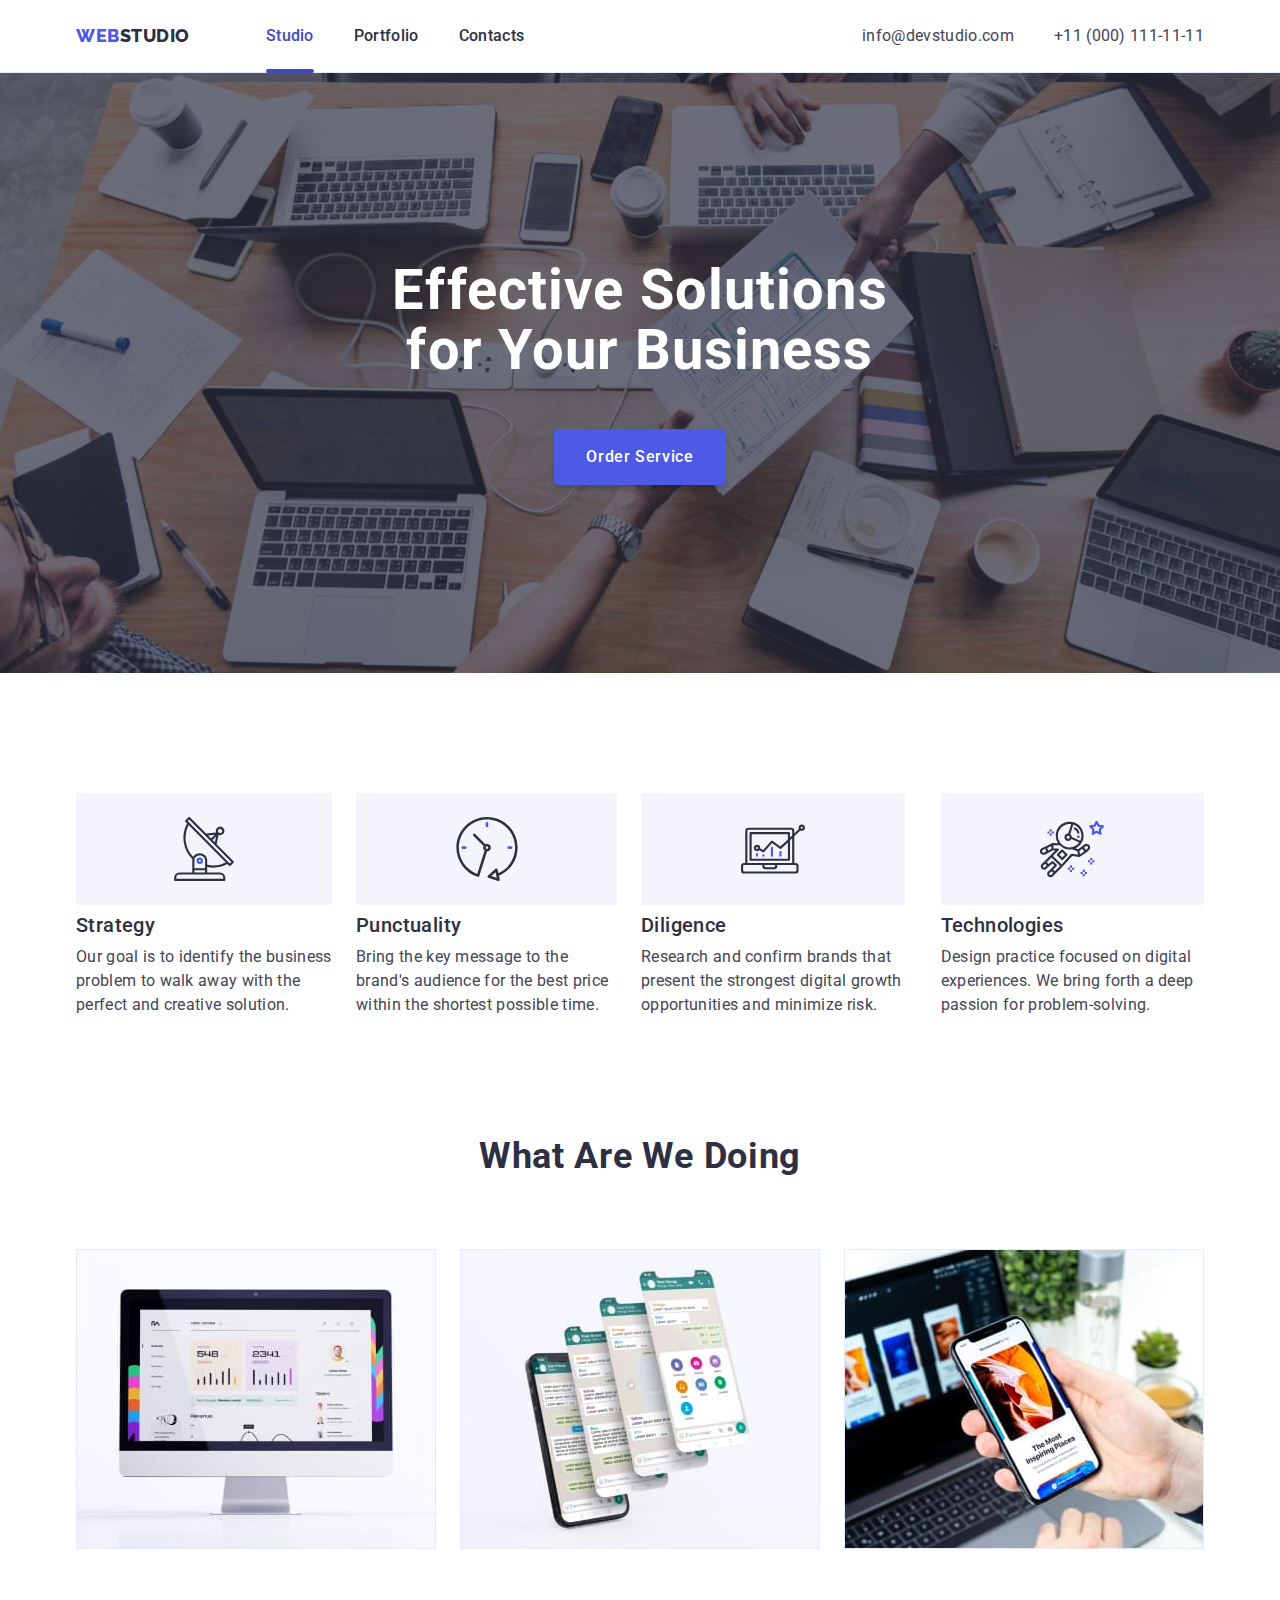
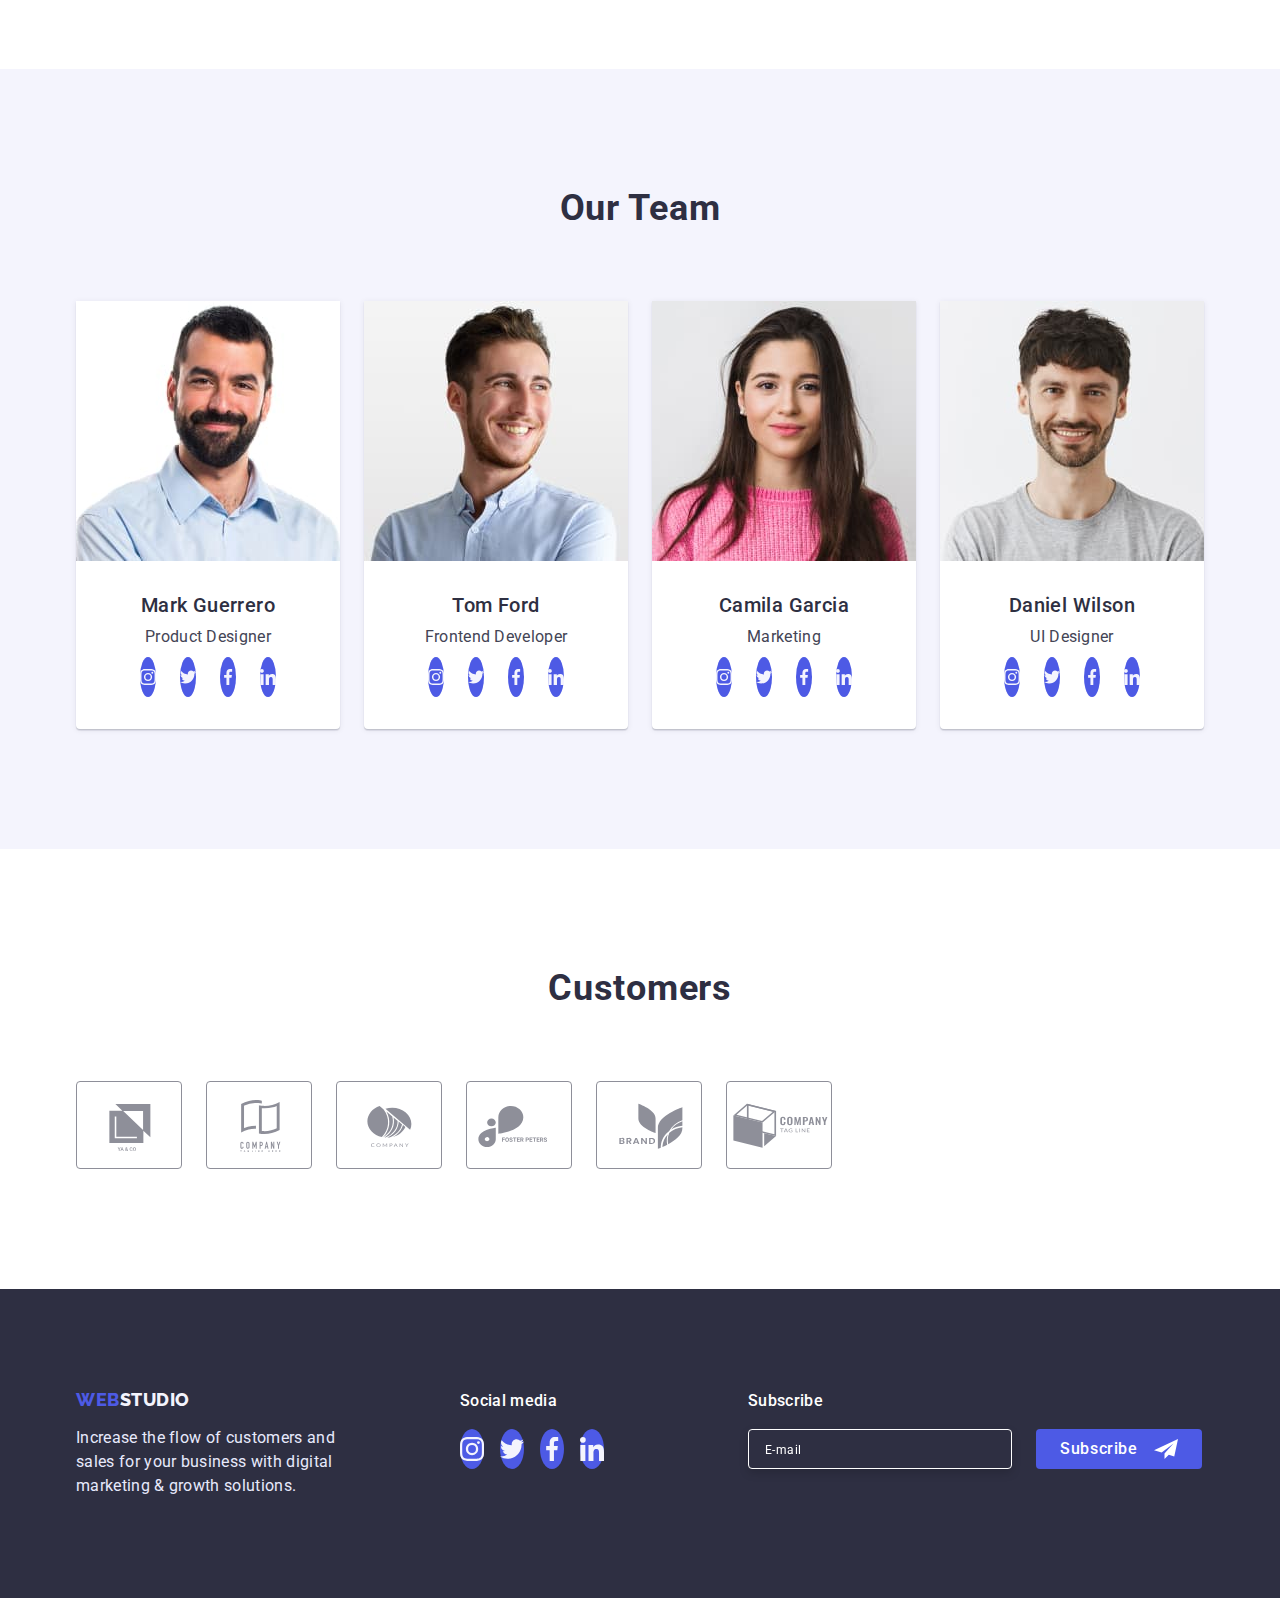
==== index.html @ 1fcd52b8 "Initial commit" ====
<!DOCTYPE html>
<html lang="en">

<head>
    <meta charset="UTF-8">
    <meta http-equiv="X-UA-Compatible" content="IE=edge">
    <meta name="viewport" content="width=device-width, initial-scale=1.0">
    <title>WebStudio</title>
    <link rel="preconnect" href="https://fonts.googleapis.com">
    <link rel="preconnect" href="https://fonts.gstatic.com" crossorigin>
    <link
        href="https://fonts.googleapis.com/css2?family=Raleway:wght@800&family=Roboto:wght@400;500;700;900&display=swap"
        rel="stylesheet">
    <link rel="stylesheet"
        href="https://cdnjs.cloudflare.com/ajax/libs/modern-normalize/1.1.0/modern-normalize.min.css">
    <link rel="stylesheet" href="./css/styles.css">
</head>

<body>
    <!--Шапка сайту-->
    <header class="header">
        <div class="container nav-container">
            <nav class="header-nav">
                <a href="./index.html" class="link logo logo-link">Web<span class="logo-web">Studio</span>
                </a>
                <ul class="site-nav list">
                    <li class="item"><a href="./index.html" class="current nav-link link header-link">Studio</a></li>
                    <li class="item"><a href="./portfolio.html" class="nav-link link header-link">Portfolio</a></li>
                    <li class="item"><a href="" class="nav-link link header-link">Contacts</a></li>
                </ul>
            </nav>
            <address class="address">
                <ul class="header-adress list">
                    <li class="address-item"><a href="mailto:info@devstudio.com"
                            class="address-link link header-link">info@devstudio.com</a></li>
                    <li class="address-item"><a href="tel:+110001111111" class="address-link link header-link">+11 (000)
                            111-11-11</a></li>
                </ul>
            </address>
        </div>
    </header>
    <!--Секція 1-герой-->
    <main>
        <section class="hero">
            <div class="container">
                <h1 class="title-hero">Effective Solutions for Your Business</h1>
                <button type="button" class="button btn" data-modal-open>Order Service</button>
            </div>
        </section>
        <!--Секція 2-->
        <section class="section features-section">
            <div class="container">
                <h2 class="visually-hidden">Our features</h2>
                <ul class="main-list list">
                    <li class="features-item">
                        <div class="features-icon">
                            <svg width="64" height="64">
                                <use href="./images/symboldefs.svg#icon-antenna"></use>
                            </svg>
                        </div>
                        <h3 class="section-title">Strategy</h3>
                        <p class="section-text">
                            Our goal is to identify the business problem to walk away with the
                            perfect and creative solution.
                        </p>
                    </li>
                    <li class="features-item">
                        <div class="features-icon"><svg width="64" height="64">
                                <use href="./images/symboldefs.svg#icon-clock"></use>
                            </svg></div>
                        <h3 class="section-title">Punctuality</h3>
                        <p class="section-text">
                            Bring the key message to the brand's audience for the best price
                            within the shortest possible time.
                        </p>
                    </li>
                    <li class="features-item">
                        <div class="features-icon"><svg width="64" height="64">
                                <use href="./images/symboldefs.svg#icon-diagram"></use>
                            </svg></div>
                        <h3 class="section-title">Diligence</h3>
                        <p class="section-text">
                            Research and confirm brands that present the strongest digital
                            growth opportunities and minimize risk.
                        </p>
                    </li>
                    <li class="features-item">
                        <div class="features-icon"><svg width="64" height="64">
                                <use href="./images/symboldefs.svg#icon-astronaut"></use>
                            </svg>

                        </div>
                        <h3 class="section-title">Technologies</h3>
                        <p class="section-text">
                            Design practice focused on digital experiences. We bring forth a
                            deep passion for problem-solving.
                        </p>
                    </li>
                </ul>
            </div>
        </section>
        <!--Секція 3-->
        <section class="section">
            <div class="container">
                <h2 class="title">What are we doing</h2>
                <ul class="main-list list">
                    <li class="main-item">
                        <img src="./images/img1.jpg" alt="Сomputer monitor" width="360">
                    </li>
                    <li class="main-item">
                        <img src="./images/img2.jpg" alt="Mobile app" width="360">
                    </li>
                    <li class="main-item">
                        <img src="./images/img3.jpg" alt="Laptop and phone" width="360">
                    </li>
                </ul>
            </div>
        </section>
        <!--Секція 4-->

        <section class="section section-team">
            <div class="container">
                <h2 class="title">Our Team</h2>

                <ul class="main-list list">
                    <li class="team-item">
                        <img src="./images/img4.jpg" alt="Mark Guerrero photo" width="264" height="260">
                        <div class="team-text">
                            <h3 class="section-title">Mark Guerrero</h3>
                            <p class="section-text">Product Designer</p>
                            <ul class="list team-list">
                                <li class="team-item-icon"><a href="" class="team-link"><svg width="16" height="16">
                                            <use href="./images/symboldefs.svg#icon-instagram"></use>
                                        </svg></a></li>
                                <li class="team-item-icon"><a href="" class="team-link"><svg width="16" height="16">
                                            <use href="./images/symboldefs.svg#icon-twitter"></use>
                                        </svg></a></li>
                                <li class="team-item-icon"><a href="" class="team-link"><svg width="16" height="16">
                                            <use href="./images/symboldefs.svg#icon-facebook"></use>
                                        </svg></a></li>
                                <li class="team-item-icon"><a href="" class="team-link"><svg width="16" height="16">
                                            <use href="./images/symboldefs.svg#icon-linkedin"></use>
                                        </svg></a></li>
                            </ul>
                        </div>
                    </li>
                    <li class="team-item">
                        <img src="./images/img5.jpg" alt="Tom Ford photo" width="264" height="260">
                        <div class="team-text">
                            <h3 class="section-title">Tom Ford</h3>
                            <p class="section-text">Frontend Developer</p>
                            <ul class="list team-list">
                                <li class="team-item-icon"><a href="" class="team-link"><svg width="16" height="16">
                                            <use href="./images/symboldefs.svg#icon-instagram"></use>
                                        </svg></a></li>
                                <li class="team-item-icon"><a href="" class="team-link"><svg width="16" height="16">
                                            <use href="./images/symboldefs.svg#icon-twitter"></use>
                                        </svg></a></li>
                                <li class="team-item-icon"><a href="" class="team-link"><svg width="16" height="16">
                                            <use href="./images/symboldefs.svg#icon-facebook"></use>
                                        </svg></a></li>
                                <li class="team-item-icon"><a href="" class="team-link"><svg width="16" height="16">
                                            <use href="./images/symboldefs.svg#icon-linkedin"></use>
                                        </svg></a></li>
                            </ul>
                        </div>
                    </li>
                    <li class="team-item">
                        <img src="./images/img6.jpg" alt="Camila Garcia photo" width="264" height="260">
                        <div class="team-text">
                            <h3 class="section-title">Camila Garcia</h3>
                            <p class="section-text">Marketing</p>
                            <ul class="list team-list">
                                <li class="team-item-icon"><a href="" class="team-link"><svg width="16" height="16">
                                            <use href="./images/symboldefs.svg#icon-instagram"></use>
                                        </svg></a></li>
                                <li class="team-item-icon"><a href="" class="team-link"><svg width="16" height="16">
                                            <use href="./images/symboldefs.svg#icon-twitter"></use>
                                        </svg></a></li>
                                <li class="team-item-icon"><a href="" class="team-link"><svg width="16" height="16">
                                            <use href="./images/symboldefs.svg#icon-facebook"></use>
                                        </svg></a></li>
                                <li class="team-item-icon"><a href="" class="team-link"><svg width="16" height="16">
                                            <use href="./images/symboldefs.svg#icon-linkedin"></use>
                                        </svg></a></li>
                            </ul>
                        </div>
                    </li>
                    <li class="team-item">
                        <img src="./images/img7.jpg" alt="Daniel Wilson photo" width="264" height="260">
                        <div class="team-text">
                            <h3 class="section-title">Daniel Wilson</h3>
                            <p class="section-text">UI Designer</p>
                            <ul class="list team-list">
                                <li class="team-item-icon"><a href="" class="team-link"><svg width="16" height="16">
                                            <use href="./images/symboldefs.svg#icon-instagram"></use>
                                        </svg></a></li>
                                <li class="team-item-icon"><a href="" class="team-link"><svg width="16" height="16">
                                            <use href="./images/symboldefs.svg#icon-twitter"></use>
                                        </svg></a></li>
                                <li class="team-item-icon"><a href="" class="team-link"><svg width="16" height="16">
                                            <use href="./images/symboldefs.svg#icon-facebook"></use>
                                        </svg></a></li>
                                <li class="team-item-icon"><a href="" class="team-link"><svg width="16" height="16">
                                            <use href="./images/symboldefs.svg#icon-linkedin"></use>
                                        </svg></a></li>
                            </ul>
                        </div>
                    </li>
                </ul>
            </div>
        </section>
        <!-- Секція 5 -->
        <section class="section">
            <div class="container">
                <h2 class="title">Customers</h2>
                <ul class="list customers-list">
                    <li class="customers-item"><a href="" class="customers-link"><svg width="104" height="56"
                                class="customers-icon">
                                <use href="./images/symboldefs.svg#icon-logo"></use>
                            </svg></a></li>
                    <li class="customers-item"><a href="" class="customers-link"><svg width="104" height="56"
                                class="customers-icon">
                                <use href="./images/symboldefs.svg#icon-logo2"></use>
                            </svg></a></li>
                    <li class="customers-item"><a href="" class="customers-link"><svg width="104" height="56"
                                class="customers-icon">
                                <use href="./images/symboldefs.svg#icon-logo3"></use>
                            </svg></a></li>
                    <li class="customers-item"><a href="" class="customers-link"><svg width="104" height="56"
                                class="customers-icon">
                                <use href="./images/symboldefs.svg#icon-logo4"></use>
                            </svg></a></li>
                    <li class="customers-item"><a href="" class="customers-link"><svg width="104" height="56"
                                class="customers-icon">
                                <use href="./images/symboldefs.svg#icon-logo5"></use>
                            </svg></a></li>
                    <li class="customers-item"><a href="" class="customers-link"><svg width="104" height="56"
                                class="customers-icon">
                                <use href="./images/symboldefs.svg#icon-logo6"></use>
                            </svg></a></li>
                </ul>
            </div>
        </section>
    </main>
    <!--Футер-->
    <footer class="footer">
        <div class="container footer-container">
            <div class="web-studio">
                <a href="./index.html" class="footer-link link logo">Web<span class="studio">Studio</span></a>
                <p class="section-text footer-text">
                    Increase the flow of customers and sales for your business with digital
                    marketing & growth solutions.
                </p>

            </div>
            <div class="media">
                <p class="media-text">Social media</p>
                <ul class="list footer-list">
                    <li class="media-item"><a href="" class="media-link"><svg width="24" height="24">
                                <use href="./images/symboldefs.svg#icon-instagram"></use>
                            </svg></a></li>
                    <li class="media-item"><a href="" class="media-link"><svg width="24" height="24">
                                <use href="./images/symboldefs.svg#icon-twitter"></use>
                            </svg></a></li>
                    <li class="media-item"><a href="" class="media-link"><svg width="24" height="24">
                                <use href="./images/symboldefs.svg#icon-facebook"></use>
                            </svg></a></li>
                    <li class="media-item"><a href="" class="media-link"><svg width="24" height="24">
                                <use href="./images/symboldefs.svg#icon-linkedin"></use>
                            </svg></a></li>
                </ul>
            </div>
            <div class="container-subscribe">
                <p class="media-text">Subscribe</p>
                <form class="footer-form">
                    <label><input type="email" name="email" placeholder="E-mail" class="footer-input"></label>
                    <button type="submit" class="btn-submit btn">Subscribe
                        <svg width="24" height="24">
                            <use href="./images/symboldefs.svg#icon-frame"></use>
                        </svg>
                    </button>

                </form>
            </div>
        </div>
    </footer>
    <!--Modal-->
    <div class="is-hidden backdrop" data-modal>
        <div class="modal">

            <button type="button" class="modal-btn" data-modal-close>
                <svg width="8" height="8" class="close-icon">
                    <use href="./images/symboldefs.svg#icon-close"></use>
                </svg></button>
            <p class="form-text">Leave your contacts and we will call you back</p>
            <form class="modal-form">
                <label class="form-field"> <span class="label-modal">Name</span>
                    <span class="modal-icon-container">
                        <input type="text" name="name" class="modal-input">
                        <svg width="18" height="18" class="modal-icon">
                            <use href="./images/symboldefs.svg#icon-person"></use>
                        </svg>
                    </span>
                </label>
                <label class="form-field"><span class="label-modal">Phone</span>
                    <span class="modal-icon-container">
                        <input type="tel" name="tel" class="modal-input">
                        <svg width="18" height="24" class="modal-icon">
                            <use href="./images/symboldefs.svg#icon-phone"></use>
                        </svg>
                    </span>
                </label>
                <label class="form-field"> <span class="label-modal">Email</span>
                    <span class="modal-icon-container">
                        <input type="email" name="email" id="email" class="modal-input">
                        <svg width="18" height="24" class="modal-icon">
                            <use href="./images/symboldefs.svg#icon-email"></use>
                        </svg>
                    </span>
                </label>
                <label class="form-field texarea-field"> <span class="label-modal">Comment</span><textarea
                        name="comment" id="comment" cols="30" rows="10" placeholder="Text input"
                        class="texarea"></textarea> </label>
                <label class="label-modal label">
                    <input type="checkbox" name="user-policy" class="chek-input visually-hidden">
                    <svg width="16" height="16" class="icon-chek">
                        <use href="./images/symboldefs.svg#icon-checkbox" class="icon-chek-use"></use>
                    </svg>
                    I accept the terms and conditions of the&nbsp;<a href="" class="label-link">Privacy
                        Policy</a>
                </label>
                <button type="submit" class="button btn btn-modal">Send</button>
            </form>
        </div>

    </div>
    <script src="./js/modal.js"></script>
</body>

</html>
---- css/styles.css ----
:root {
  --color-iris: #4d5ae5;
  --color-ocean: #404bbf;
  --color-navy-blue: #2e2f42;
  --color-green: #31d0aa;
  --color-slate: #434455;
  --color-light-slate: #8e8f99;
  --color-cornflower: #e7e9fc;
  --color-cloud: #f4f4fd;
  --color-navy-blue-modal: #2e2f42;
  --color-grey: #2e2f42;
  --color-white: #ffffff;
  --main-duration-and-function: 250ms cubic-bezier(0.4, 0, 0.2, 1);
}
body {
  background-color: var(--color-white);
  color: var(--color-slate);
  font-family: 'Roboto', sans-serif;
  letter-spacing: 0.02em;
}
h1,
h2,
h3,
p {
  margin: 0;
}
ul {
  margin: 0;
  padding-left: 0;
}
img {
  display: block;
  max-width: 100%;
  height: auto;
}
address {
  font-style: normal;
}
button {
  cursor: pointer;
}
/*------------ Components----------------*/
.list {
  list-style: none;
}
.section-title {
  font-weight: 500;
  font-size: 20px;
  line-height: 1.2;
  letter-spacing: 0.02em;
  color: var(--color-navy-blue);

  margin-bottom: 8px;
}
.title {
  font-size: 36px;
  line-height: 1.11;
  text-align: center;
  letter-spacing: 0.02em;
  text-transform: capitalize;
  color: var(--color-navy-blue);
  margin-bottom: 72px;
}
.section-text {
  font-size: 16px;
  line-height: 1.5;
  color: var(--color-slate);
}
.link {
  text-decoration: none;
}
.container {
  margin: 0 auto;
  max-width: 1158px;
  padding: 0 15px;
}
/*------------------header----------------*/
.header {
  border-bottom: 1px solid var(--color-cornflower);
  box-shadow: 0px 2px 1px rgba(46, 47, 66, 0.08),
    0px 1px 1px rgba(46, 47, 66, 0.16), 0px 1px 6px rgba(46, 47, 66, 0.08);
}
.logo {
  font-family: 'Raleway', sans-serif;
  font-weight: 800;
  font-size: 18px;
  line-height: 1.17;
  letter-spacing: 0.03em;
  text-transform: uppercase;
  color: var(--color-iris);
}
.logo-link {
  padding-top: 24px;
  padding-bottom: 24px;
  margin-right: 76px;
}
.logo-web {
  color: var(--color-navy-blue);
}
.nav-link {
  font-weight: 500;
  color: var(--color-navy-blue);
}
.header-link {
  font-size: 16px;
  line-height: 1.5;

  padding-top: 24px;
  padding-bottom: 24px;
  display: block;

  transition: color var(--main-duration-and-function);
}
.header-link:hover,
.header-link:focus {
  color: var(--color-ocean);
}
.address-link {
  color: var(--color-slate);
}
.address-item:not(:last-child) {
  margin-right: 40px;
}
.site-nav {
  display: flex;
  align-items: center;
  gap: 40px;
}
.header-adress {
  display: flex;
  align-items: center;
}
.nav-container {
  display: flex;
  align-items: center;
}
.header-nav {
  display: flex;
  align-items: center;
  margin-right: auto;
}
.visually-hidden {
  position: absolute;
  width: 1px;
  height: 1px;
  margin: -1px;
  border: 0;
  padding: 0;
  white-space: nowrap;
  clip-path: inset(100%);
  clip: rect(0 0 0 0);
  overflow: hidden;
}
.current {
  color: var(--color-ocean);
  position: relative;
}

.current::after {
  content: '';
  position: absolute;
  bottom: -1px;
  left: 0;
  width: 100%;
  height: 4px;
  background-color: var(--color-ocean);
  border-radius: 2px;
}
/*---------------------Секція 1-герой------------------*/
.hero {
  margin: 0 auto;
  padding-top: 188px;
  padding-bottom: 188px;
  text-align: center;
  max-width: 1440px;

  background-color: var(--color-navy-blue);
  background-image: linear-gradient(
      rgba(46, 47, 66, 0.7),
      rgba(46, 47, 66, 0.7)
    ),
    url(../images/people-office.jpg);
}
.title-hero {
  font-size: 56px;
  line-height: 1.07;
  text-align: center;
  letter-spacing: 0.02em;
  color: var(--color-white);

  max-width: 496px;
  margin-left: auto;
  margin-right: auto;
  margin-bottom: 48px;
}
.button {
  background-color: var(--color-iris);
  color: var(--color-white);

  min-width: 169px;
  padding: 16px 32px;
  border-radius: 4px;
  border: none;
  box-shadow: 0px 4px 4px rgba(0, 0, 0, 0.15);

  transition: background-color var(--main-duration-and-function),
    box-shadow var(--main-duration-and-function);
}
.btn {
  font-family: inherit;
  font-weight: 500;
  font-size: 16px;
  line-height: 1.5;
  letter-spacing: 0.04em;
  text-align: center;
}
.button:hover,
.button:focus {
  background-color: var(--color-ocean);
  box-shadow: 0px 4px 4px rgba(0, 0, 0, 0.15);
}
/* --------------Секція 2---------------- */
.section {
  padding-top: 120px;
  padding-bottom: 120px;
}
.features-section {
  padding-bottom: 0;
}
.main-list {
  display: flex;
  gap: 24px;
}
.features-item {
  flex-basis: calc((100%-3 * 24px) / 4);
}
.features-icon {
  background-color: var(--color-cloud);
  max-width: 264px;
  height: 112px;

  display: flex;
  align-items: center;
  justify-content: center;
  margin-bottom: 8px;
}
/* -----------Секція 3------------------------ */
.main-item {
  flex-basis: calc((100%-2 * 24px) / 3);
}
/*------------------- Секція 4-------------------- */
.section-team {
  background-color: var(--color-cloud);
}
.team-text {
  padding: 32px 16px;
  text-align: center;
}
.team-item {
  background-color: var(--color-white);
  border-radius: 0px 0px 4px 4px;
  box-shadow: 0px 1px 6px rgba(46, 47, 66, 0.08),
    0px 1px 1px rgba(46, 47, 66, 0.16), 0px 2px 1px rgba(46, 47, 66, 0.08);

  flex-basis: calc((100%-3 * 24px) / 4);
}
.team-list {
  display: flex;
  align-items: center;
  justify-content: center;
  gap: 24px;
  margin-top: 8px;
}
.team-link {
  display: flex;
  align-items: center;
  justify-content: center;

  width: 100%;
  height: 100%;
  background-color: var(--color-iris);
  border-radius: 50%;

  transition: background-color var(--main-duration-and-function);
}
.team-link:hover,
.team-link:focus {
  background-color: var(--color-ocean);
}
.team-item-icon {
  height: 40px;
  flex-basis: calc((100%-3 * 24px) / 4);
}
/* ----------------Секція 5----------- */

.customers-list {
  display: flex;
  gap: 24px;
}
.customers-item {
  height: 88px;
  flex-basis: calc((100%-5 * 24px) / 6);
}
.customers-link {
  display: flex;
  align-items: center;
  justify-content: center;

  width: 100%;
  height: 100%;
  border: 1px solid var(--color-light-slate);
  border-radius: 4px;
  color: var(--color-light-slate);

  transition: border-color var(--main-duration-and-function),
    color var(--main-duration-and-function);
}
.customers-link:hover,
.customers-link:focus {
  border-color: var(--color-ocean);
  color: var(--color-ocean);
}
.customers-icon {
  fill: currentColor;
}

/*------------------ Футер------------------------- */
.footer {
  background-color: var(--color-navy-blue);

  padding-top: 100px;
  padding-bottom: 100px;
}
.footer-container {
  display: flex;
  align-items: baseline;
}
.web-studio {
  margin-right: 120px;
}
.studio {
  color: var(--color-cloud);
}
.footer-text {
  color: var(--color-cornflower);
  width: 264px;
}
.footer-link {
  display: block;
  margin-bottom: 16px;
}
.footer-list {
  display: flex;
  gap: 16px;
  width: 208px;
}
.media-link {
  display: flex;
  align-items: center;
  justify-content: center;
  width: 100%;
  height: 100%;
  background-color: var(--color-iris);
  border-radius: 50%;

  transition: background-color var(--main-duration-and-function);
}
.media-link:hover,
.media-link:focus {
  background-color: var(--color-green);
}
.media-item {
  height: 40px;
  flex-basis: calc((100%-16px * 3) / 4);
}
.media-text {
  font-weight: 500;
  font-size: 16px;
  line-height: 1.5;

  color: var(--color-white);
  margin-bottom: 16px;
}
.media {
  margin-right: 80px;
}
.footer-form {
  display: flex;
  column-gap: 24px;
}
.footer-input {
  color: var(--color-white);
  background-color: var(--color-navy-blue);
  filter: drop-shadow(0px 4px 4px rgba(0, 0, 0, 0.15));
  width: 264px;
  height: 40px;
  border: 1px solid var(--color-white);
  border-radius: 4px;
  padding: 8px 16px;
  transition: border var(--main-duration-and-function);
}
.footer-input::placeholder {
  color: var(--color-white);
  font-style: normal;
  font-weight: 400;
  font-size: 12px;
  line-height: 2;

  letter-spacing: 0.04em;
}
.btn-submit {
  color: var(--color-white);
  background-color: var(--color-iris);
  border-radius: 4px;
  padding: 8px 24px;
  border: none;

  display: flex;
  column-gap: 16px;
  transition: background-color var(--main-duration-and-function);
}
.btn-submit:hover,
.btn-submit:focus {
  background-color: var(--color-ocean);
}
.footer-input:focus {
  outline: none;
  border: 1px solid var(--color-iris);
}

/* ------------модальне вікно--------- */
.backdrop {
  position: fixed;
  top: 0;
  left: 0;
  width: 100%;
  height: 100%;
  background-color: rgba(46, 47, 66, 0.4);

  transition: opacity var(--main-duration-and-function),
    visibility var(--main-duration-and-function);
}
.backdrop.is-hidden .modal {
  transform: translate(-50%, -50%) scale(1.2);
  transition: transform var(--main-duration-and-function);
}
.modal {
  position: absolute;
  top: 50%;
  left: 50%;
  padding: 72px 24px 24px;
  transform: translate(-50%, -50%) scale(1.1);
  transition: transform var(--main-duration-and-function);

  min-width: 408px;
  min-height: 584px;
  background-color: #fcfcfc;
  box-shadow: 0px 1px 1px rgba(0, 0, 0, 0.14), 0px 1px 3px rgba(0, 0, 0, 0.12),
    0px 2px 1px rgba(0, 0, 0, 0.2);
  border-radius: 4px;
}
.backdrop.is-hidden {
  opacity: 0;
  visibility: hidden;
  pointer-events: none;
}
.close-icon {
  position: absolute;
  top: 50%;
  left: 50%;
  transform: translate(-50%, -50%);
  fill: currentColor;
}
.modal-btn {
  position: absolute;
  top: 24px;
  right: 24px;
  width: 24px;
  height: 24px;
  background-color: var(--color-cornflower);
  border: 1px solid rgba(0, 0, 0, 0.1);
  border-radius: 50%;
  cursor: pointer;
  color: var(--color-navy-blue);

  transition: background-color var(--main-duration-and-function),
    color var(--main-duration-and-function),
    border-color var(--main-duration-and-function);
}
.modal-btn:hover,
.modal-btn:focus {
  background-color: var(--color-ocean);
  color: var(--color-white);
  border-color: transparent;
}
.form-text {
  font-weight: 500;
  font-size: 16px;
  line-height: 1.5;
  text-align: center;
  color: var(--color-navy-blue);
  margin-bottom: 16px;
}
.modal-form {
  width: 360px;
}
.form-field {
  display: flex;
  flex-direction: column;
  margin-bottom: 8px;
}
.modal-icon-container {
  position: relative;
}
.label-modal {
  font-weight: 400;
  font-size: 12px;
  line-height: 1.17;
  letter-spacing: 0.01em;
  color: var(--color-light-slate);
  margin-bottom: 4px;
}
.modal-input {
  width: 100%;
  height: 40px;
  border: 1px solid rgba(46, 47, 66, 0.4);
  border-radius: 4px;
  padding: 11px 38px;
  transition: border var(--main-duration-and-function);
}
.modal-input:focus {
  border: 1px solid var(--color-iris);
  outline: none;
}
.modal-icon {
  display: block;
  position: absolute;
  top: 50%;
  left: 16px;
  transform: translate(0, -50%);
  fill: var(--color-navy-blue);
  transition: fill var(--main-duration-and-function);
}
.modal-input:focus + .modal-icon {
  fill: var(--color-iris);
}
.texarea {
  resize: none;
  height: 120px;
  border: 1px solid rgba(46, 47, 66, 0.4);
  border-radius: 4px;
  padding: 8px 16px;
  transition: border var(--main-duration-and-function);
}
textarea::placeholder {
  font-weight: 400;
  font-size: 12px;
  line-height: 1.17;
  letter-spacing: 0.04em;
  color: rgba(46, 47, 66, 0.4);
}
.texarea:focus {
  border: 1px solid var(--color-iris);
  outline: none;
}
.texarea-field {
  margin-bottom: 16px;
}
.label {
  letter-spacing: 0.04em;

  display: flex;
  align-items: center;
  margin-bottom: 24px;
}
.label-link {
  color: var(--color-iris);
}
.icon-chek {
  border: 1px solid rgba(46, 47, 66, 0.4);
  border-radius: 2px;
  fill: none;
  cursor: pointer;
  margin-right: 8px;
  transition: fill var(--main-duration-and-function),
    background-color var(--main-duration-and-function),
    border var(--main-duration-and-function),
    border-color var(--main-duration-and-function);
}
.chek-input {
  position: absolute;
}
.chek-input:checked + .icon-chek {
  fill: var(--color-cloud);
  background-color: var(--color-ocean);
  border: 1px solid var(--color-ocean);
}
.chek-input:focus + .icon-chek {
  border-color: var(--color-iris);
}
.btn-modal {
  display: block;
  margin: 0 auto;
}

/*-------------- Portfolio------------ */
.list-button {
  color: var(--color-iris);
  background-color: var(--color-cloud);

  border-radius: 4px;
  padding: 12px 24px;
  border: 1px solid var(--color-cornflower);

  transition: background-color var(--main-duration-and-function),
    color var(--main-duration-and-function),
    box-shadow var(--main-duration-and-function),
    border-color var(--main-duration-and-function);
}
.list-button:hover,
.list-button:focus {
  background-color: var(--color-ocean);
  color: var(--color-white);
  border-color: transparent;
  box-shadow: 0px 3px 1px rgba(0, 0, 0, 0.1), 0px 2px 1px rgba(0, 0, 0, 0.08),
    0px 2px 2px rgba(0, 0, 0, 0.12);
}
.container-list {
  display: flex;
  justify-content: center;
  margin-bottom: 72px;
  gap: 24px;
}
.portfolio-link {
  display: block;

  transition: box-shadow var(--main-duration-and-function);
}
.portfolio-section {
  padding-top: 96px;
  padding-bottom: 120px;
}
.portfolio-list {
  display: flex;
  flex-wrap: wrap;
  column-gap: 24px;
  row-gap: 48px;
}
.portfolio-item {
  max-width: 360px;
}
.portfolio-link:hover,
.portfolio-link:focus {
  box-shadow: 0px 1px 6px rgba(46, 47, 66, 0.08),
    0px 1px 1px rgba(46, 47, 66, 0.16), 0px 2px 1px rgba(46, 47, 66, 0.08);
}
.card-content {
  padding: 32px 16px 32px 16px;
  border-right: 1px solid var(--color-cornflower);
  border-bottom: 1px solid var(--color-cornflower);
  border-left: 1px solid var(--color-cornflower);
}
.card {
  position: relative;
  overflow: hidden;
}
.card-text {
  font-size: 16px;
  line-height: 1.5;
  color: var(--color-cloud);

  position: absolute;
  background-color: var(--color-iris);
  top: 0;
  left: 0;
  width: 100%;
  height: 100%;
  padding: 40px 32px 164px;
  overflow: auto;
  transition: transform var(--main-duration-and-function);
  transform: translateY(100%);
}
.portfolio-link:hover .card-text,
.portfolio-link:focus .card-text {
  transform: translateY(0);
}
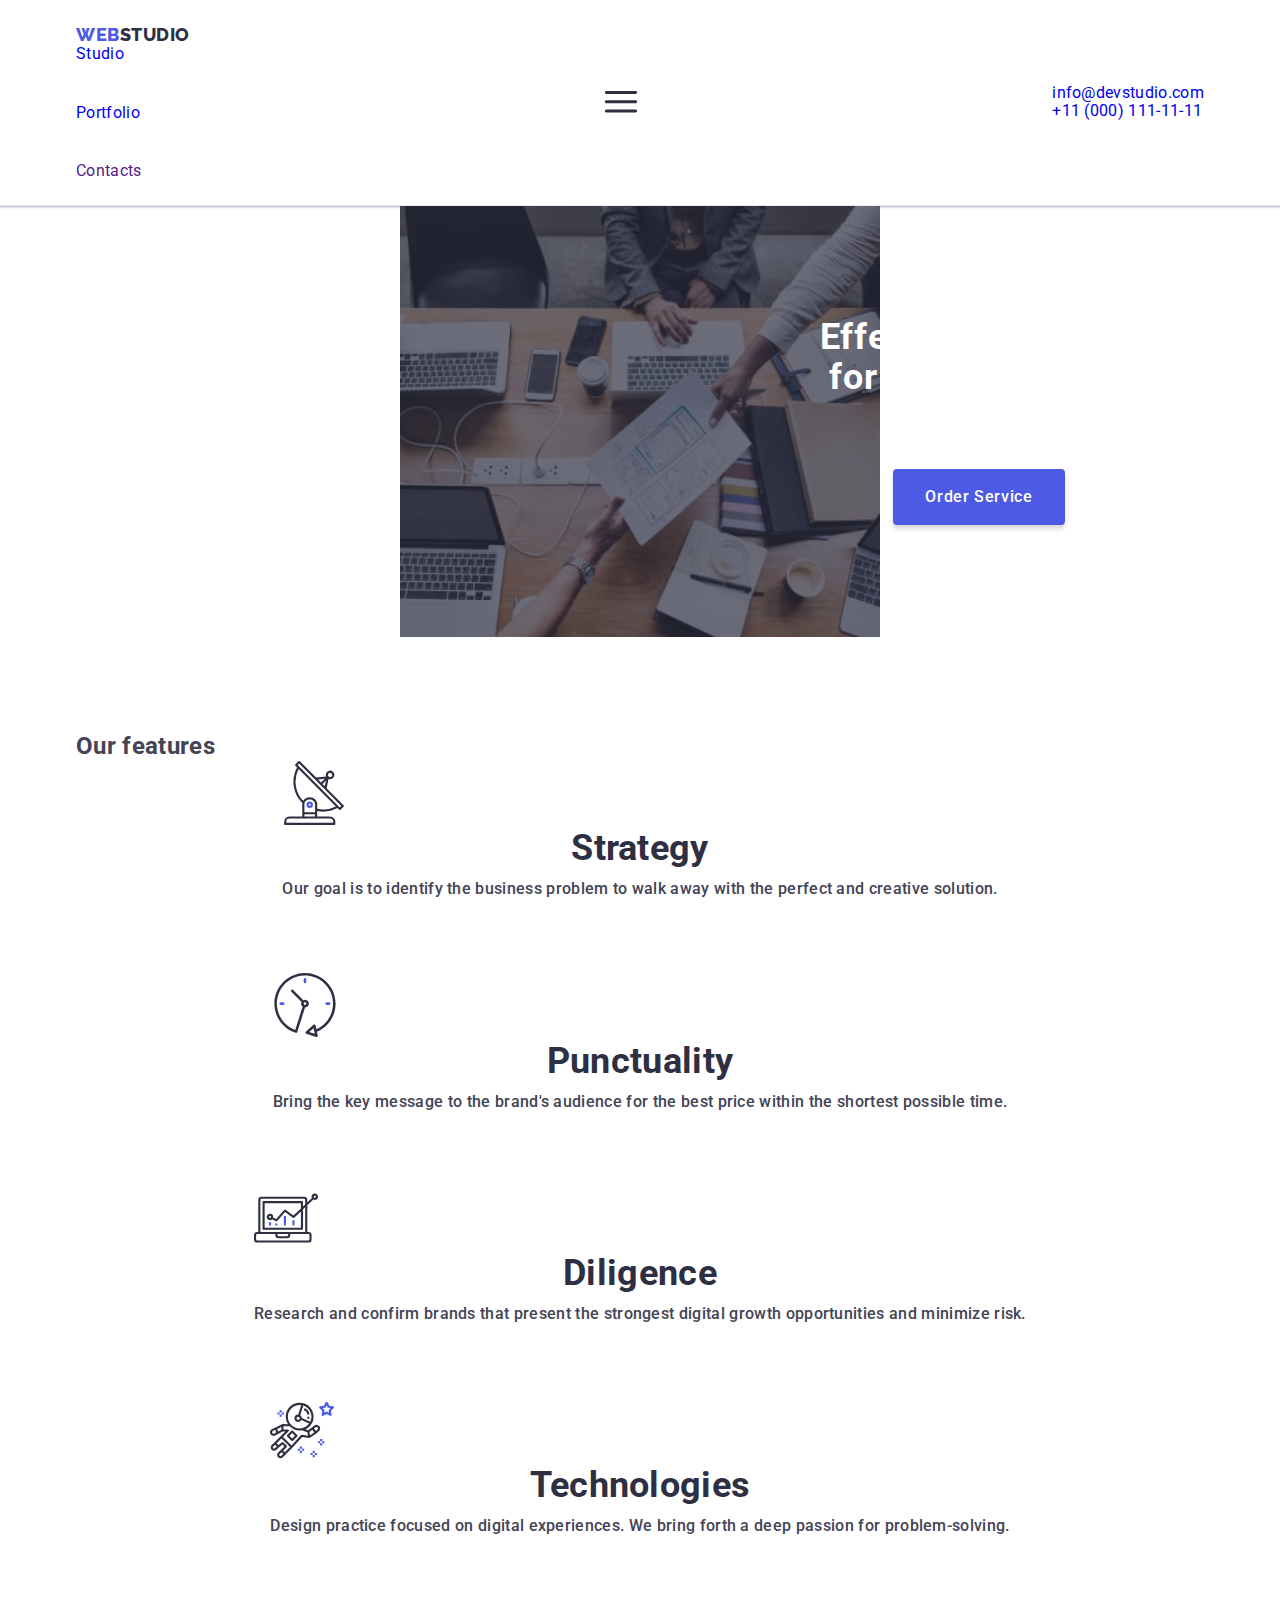
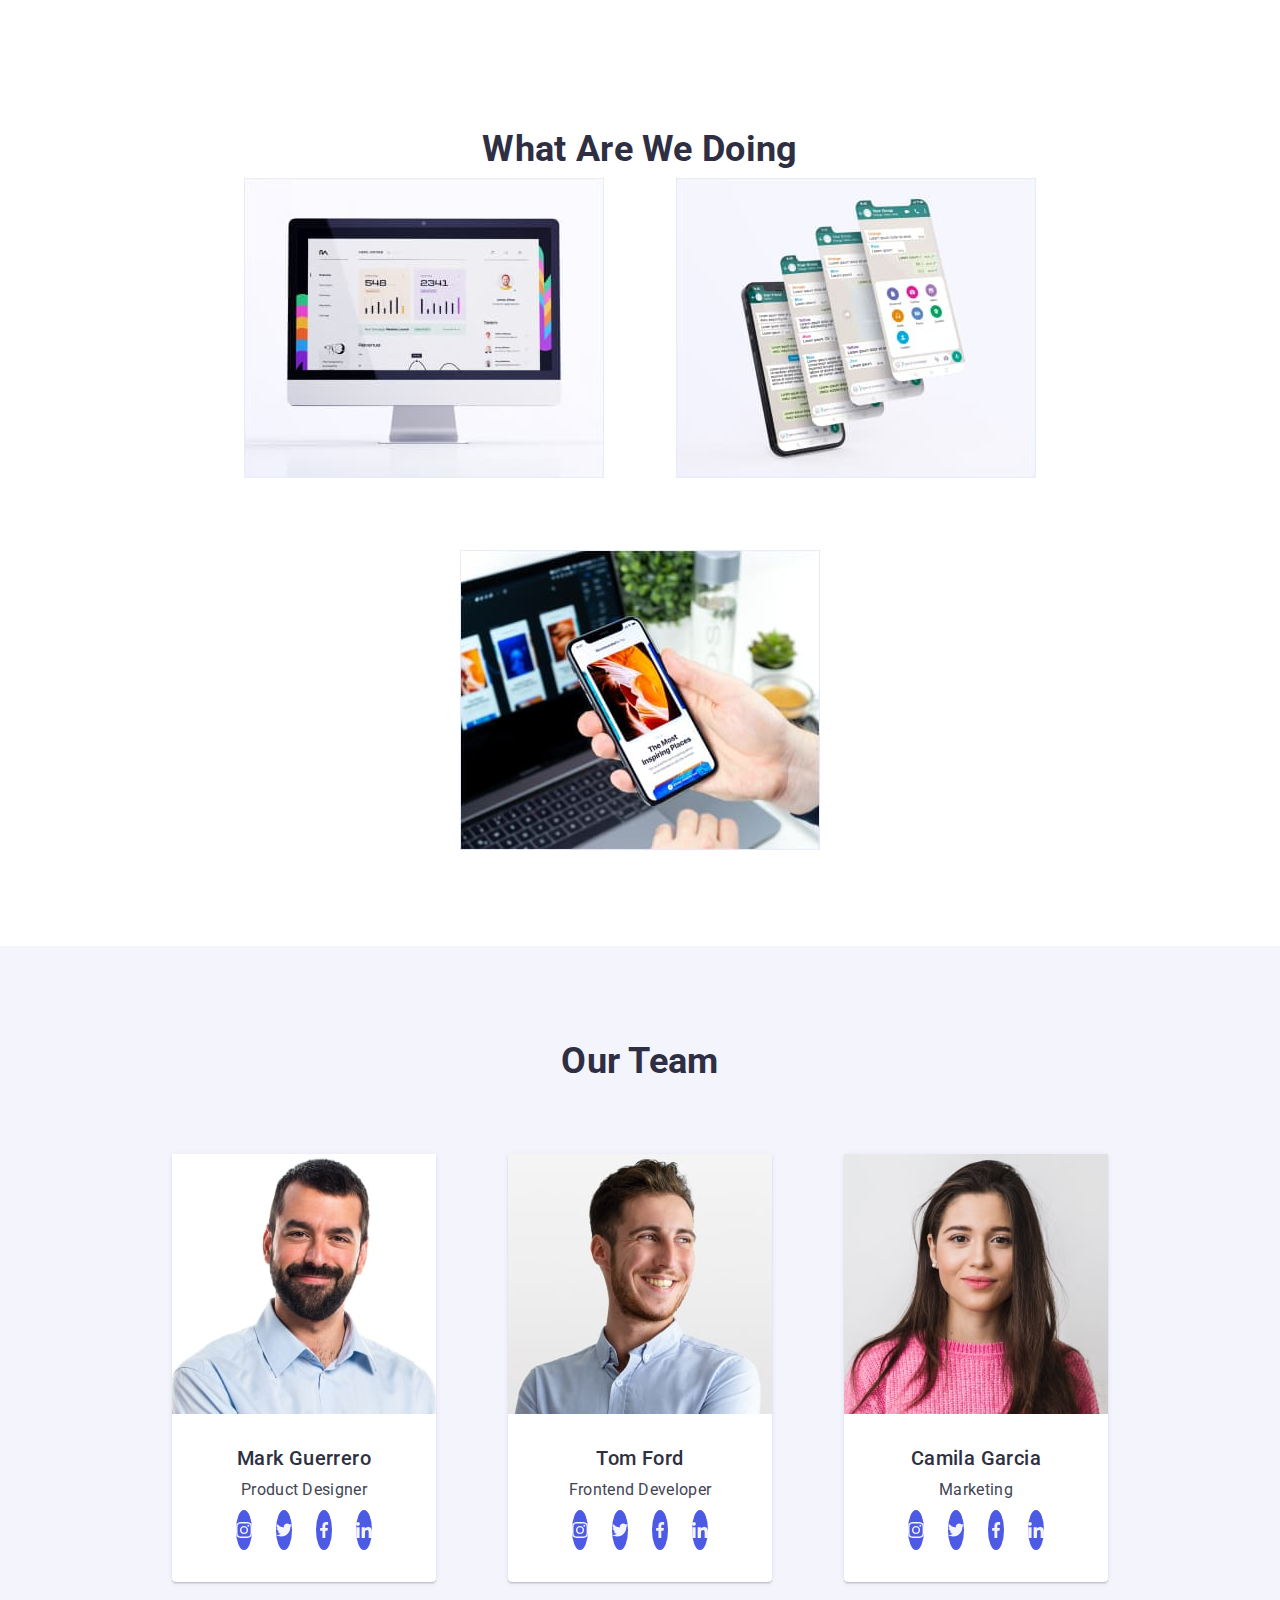
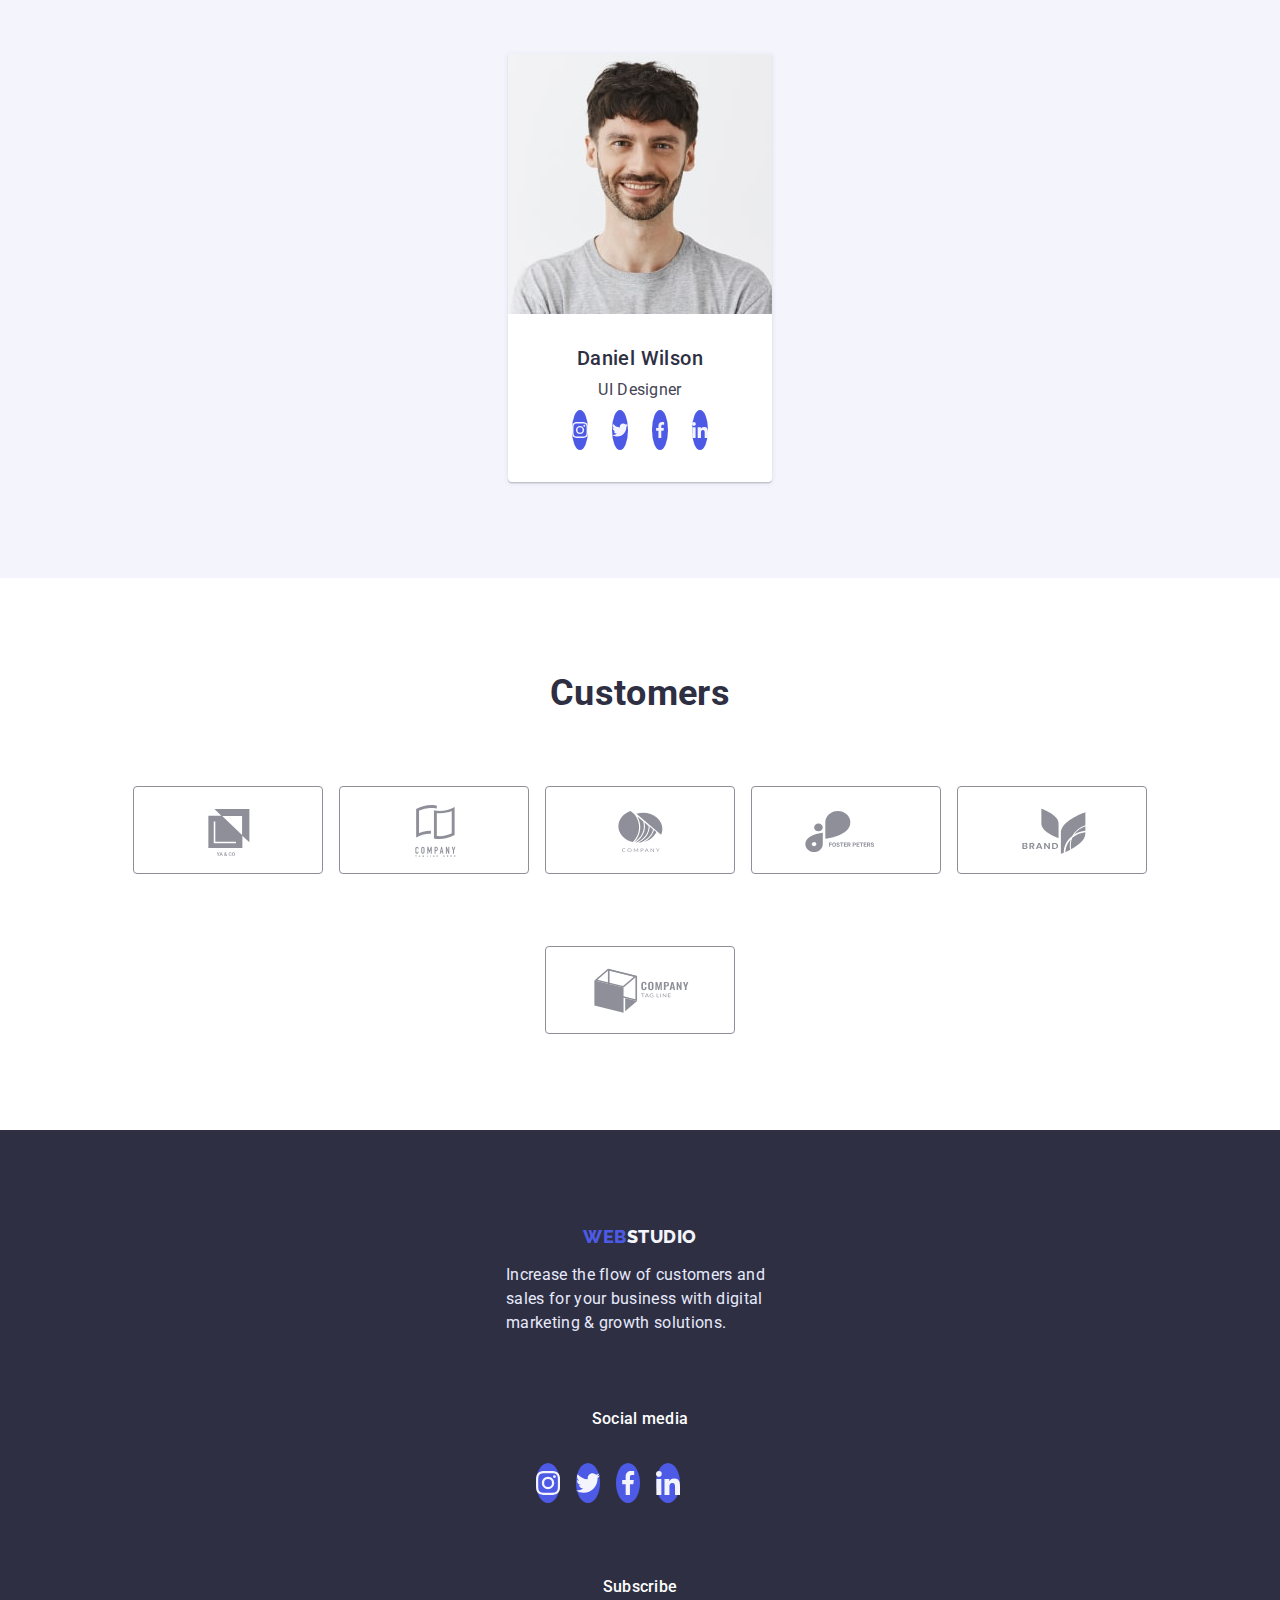
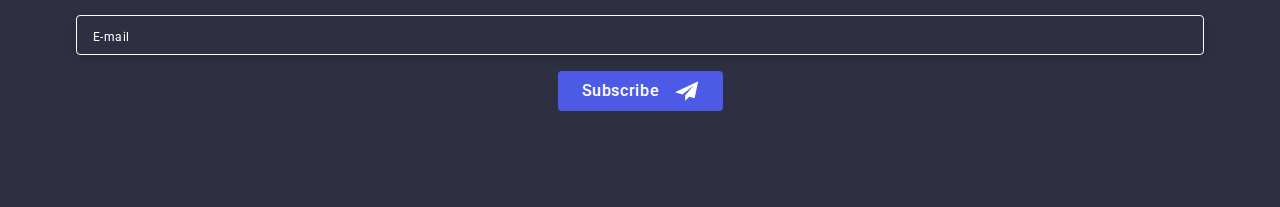
==== commit 89330e7f: "hw" ====
--- a/index.html
+++ b/index.html
@@ -14,6 +14,7 @@
     <link rel="stylesheet"
         href="https://cdnjs.cloudflare.com/ajax/libs/modern-normalize/1.1.0/modern-normalize.min.css">
     <link rel="stylesheet" href="./css/styles.css">
+    <link rel="stylesheet" href="./css/media.css">
 </head>
 
 <body>
@@ -29,6 +30,10 @@
                     <li class="item"><a href="" class="nav-link link header-link">Contacts</a></li>
                 </ul>
             </nav>
+            <button type="button" class="btn-mobile js-open-menu"> <svg width="32" height="22">
+                    <use href="./images/symboldefs.svg#icon-hamburger" class="icon-hamburger"></use>
+
+                </svg> </button>
             <address class="address">
                 <ul class="header-adress list">
                     <li class="address-item"><a href="mailto:info@devstudio.com"
@@ -37,7 +42,54 @@
                             111-11-11</a></li>
                 </ul>
             </address>
+
         </div>
+        <div class="mobile-menu js-menu-container">
+            <div class="container mobile-menu-container">
+                <button type="button" class="btn-mobile-close js-close-menu"><svg width="8" height="8"
+                        class="close-icon">
+                        <use href="./images/symboldefs.svg#icon-close"></use>
+                    </svg></button>
+                <ul class="list">
+                    <li class="item"><a href="./index.html" class="link mobile-nav">Studio</a></li>
+                    <li class="item"><a href="./portfolio.html" class="link mobile-nav">Portfolio</a></li>
+                    <li class="item"><a href="" class="link current mobile-nav">Contacts</a></li>
+                </ul>
+                <div>
+                    <address class="">
+                        <ul class="header-adress list">
+                            <li class="mobile-item"><a href="tel:+110001111111" class="link mobile-tel">+11
+                                    (000)
+                                    111-11-11</a></li>
+                            <li class="mobile-item"><a href="mailto:info@devstudio.com"
+                                    class="link mobile-mail">info@devstudio.com</a></li>
+
+                        </ul>
+                    </address>
+                    <ul class="list mobile-list">
+                        <li class="mobile-icon-item team-item-icon"><a href="" class="team-link"><svg width="16"
+                                    height="16">
+                                    <use href="./images/symboldefs.svg#icon-instagram"></use>
+                                </svg></a></li>
+                        <li class="mobile-icon-item team-item-icon"><a href="" class="team-link"><svg width="16"
+                                    height="16">
+                                    <use href="./images/symboldefs.svg#icon-twitter"></use>
+                                </svg></a></li>
+                        <li class="mobile-icon-item team-item-icon"><a href="" class="team-link"><svg width="16"
+                                    height="16">
+                                    <use href="./images/symboldefs.svg#icon-facebook"></use>
+                                </svg></a></li>
+                        <li class="mobile-icon-item team-item-icon"><a href="" class="team-link"><svg width="16"
+                                    height="16">
+                                    <use href="./images/symboldefs.svg#icon-linkedin"></use>
+                                </svg></a></li>
+                    </ul>
+                </div>
+
+            </div>
+
+        </div>
+
     </header>
     <!--Секція 1-герой-->
     <main>
@@ -58,8 +110,8 @@
                                 <use href="./images/symboldefs.svg#icon-antenna"></use>
                             </svg>
                         </div>
-                        <h3 class="section-title">Strategy</h3>
-                        <p class="section-text">
+                        <h3 class="title">Strategy</h3>
+                        <p class="section-text mobile-text">
                             Our goal is to identify the business problem to walk away with the
                             perfect and creative solution.
                         </p>
@@ -68,8 +120,8 @@
                         <div class="features-icon"><svg width="64" height="64">
                                 <use href="./images/symboldefs.svg#icon-clock"></use>
                             </svg></div>
-                        <h3 class="section-title">Punctuality</h3>
-                        <p class="section-text">
+                        <h3 class="title">Punctuality</h3>
+                        <p class="section-text mobile-text">
                             Bring the key message to the brand's audience for the best price
                             within the shortest possible time.
                         </p>
@@ -78,8 +130,8 @@
                         <div class="features-icon"><svg width="64" height="64">
                                 <use href="./images/symboldefs.svg#icon-diagram"></use>
                             </svg></div>
-                        <h3 class="section-title">Diligence</h3>
-                        <p class="section-text">
+                        <h3 class="title">Diligence</h3>
+                        <p class="section-text mobile-text">
                             Research and confirm brands that present the strongest digital
                             growth opportunities and minimize risk.
                         </p>
@@ -90,8 +142,8 @@
                             </svg>
 
                         </div>
-                        <h3 class="section-title">Technologies</h3>
-                        <p class="section-text">
+                        <h3 class="title">Technologies</h3>
+                        <p class="section-text mobile-text">
                             Design practice focused on digital experiences. We bring forth a
                             deep passion for problem-solving.
                         </p>
@@ -100,18 +152,20 @@
             </div>
         </section>
         <!--Секція 3-->
-        <section class="section">
+        <section class="section section-img">
             <div class="container">
                 <h2 class="title">What are we doing</h2>
                 <ul class="main-list list">
                     <li class="main-item">
-                        <img src="./images/img1.jpg" alt="Сomputer monitor" width="360">
+                        <img srcset="./images/img1@2x.jpg 2x" src="./images/img1.jpg" alt="Сomputer monitor"
+                            width="360">
                     </li>
                     <li class="main-item">
-                        <img src="./images/img2.jpg" alt="Mobile app" width="360">
+                        <img srcset="./images/img2@2x.jpg 2x" src="./images/img2.jpg" alt="Mobile app" width="360">
                     </li>
                     <li class="main-item">
-                        <img src="./images/img3.jpg" alt="Laptop and phone" width="360">
+                        <img srcset="./images/img3@2x.jpg 2x" src="./images/img3.jpg" alt="Laptop and phone"
+                            width="360">
                     </li>
                 </ul>
             </div>
@@ -119,12 +173,13 @@
         <!--Секція 4-->
 
         <section class="section section-team">
-            <div class="container">
-                <h2 class="title">Our Team</h2>
+            <div class="container team-container">
+                <h2 class="title team-title">Our Team</h2>
 
                 <ul class="main-list list">
                     <li class="team-item">
-                        <img src="./images/img4.jpg" alt="Mark Guerrero photo" width="264" height="260">
+                        <img srcset="./images/img4@2x.jpg 2x" src="./images/img4.jpg" alt="Mark Guerrero photo"
+                            width="264" height="260">
                         <div class="team-text">
                             <h3 class="section-title">Mark Guerrero</h3>
                             <p class="section-text">Product Designer</p>
@@ -145,7 +200,8 @@
                         </div>
                     </li>
                     <li class="team-item">
-                        <img src="./images/img5.jpg" alt="Tom Ford photo" width="264" height="260">
+                        <img srcset="./images/img5@2x.jpg 2x" src="./images/img5.jpg" alt="Tom Ford photo" width="264"
+                            height="260">
                         <div class="team-text">
                             <h3 class="section-title">Tom Ford</h3>
                             <p class="section-text">Frontend Developer</p>
@@ -166,7 +222,8 @@
                         </div>
                     </li>
                     <li class="team-item">
-                        <img src="./images/img6.jpg" alt="Camila Garcia photo" width="264" height="260">
+                        <img srcset="./images/img6@2x.jpg 2x" src="./images/img6.jpg" alt="Camila Garcia photo"
+                            width="264" height="260">
                         <div class="team-text">
                             <h3 class="section-title">Camila Garcia</h3>
                             <p class="section-text">Marketing</p>
@@ -187,7 +244,8 @@
                         </div>
                     </li>
                     <li class="team-item">
-                        <img src="./images/img7.jpg" alt="Daniel Wilson photo" width="264" height="260">
+                        <img srcset="./images/img7@2x.jpg 2x" src="./images/img7.jpg" alt="Daniel Wilson photo"
+                            width="264" height="260">
                         <div class="team-text">
                             <h3 class="section-title">Daniel Wilson</h3>
                             <p class="section-text">UI Designer</p>
@@ -213,7 +271,7 @@
         <!-- Секція 5 -->
         <section class="section">
             <div class="container">
-                <h2 class="title">Customers</h2>
+                <h2 class="title team-title">Customers</h2>
                 <ul class="list customers-list">
                     <li class="customers-item"><a href="" class="customers-link"><svg width="104" height="56"
                                 class="customers-icon">
@@ -335,6 +393,7 @@
         </div>
 
     </div>
+    <script src="./js/mobile-menu.js"></script>
     <script src="./js/modal.js"></script>
 </body>
 
--- a/css/styles.css
+++ b/css/styles.css
@@ -56,10 +56,10 @@
   font-size: 36px;
   line-height: 1.11;
   text-align: center;
-  letter-spacing: 0.02em;
+
   text-transform: capitalize;
   color: var(--color-navy-blue);
-  margin-bottom: 72px;
+  margin-bottom: 8px;
 }
 .section-text {
   font-size: 16px;
@@ -70,11 +70,12 @@
   text-decoration: none;
 }
 .container {
+  width: 100%;
+  padding: 0 15px;
   margin: 0 auto;
-  max-width: 1158px;
-  padding: 0 15px;
 }
 /*------------------header----------------*/
+
 .header {
   border-bottom: 1px solid var(--color-cornflower);
   box-shadow: 0px 2px 1px rgba(46, 47, 66, 0.08),
@@ -89,109 +90,152 @@
   text-transform: uppercase;
   color: var(--color-iris);
 }
-.logo-link {
+.header {
   padding-top: 24px;
   padding-bottom: 24px;
-  margin-right: 76px;
 }
 .logo-web {
   color: var(--color-navy-blue);
 }
-.nav-link {
+.nav-container {
+  display: flex;
+  align-items: center;
+  justify-content: space-between;
+}
+.btn-mobile {
+  height: 22px;
+  border: none;
+  background-color: transparent;
+  cursor: pointer;
+  padding: 0;
+}
+.icon-hamburger {
+  stroke: var(--color-navy-blue);
+}
+
+.mobile-menu {
+  background: var(--color-white);
+  box-shadow: 0px 2px 1px rgba(46, 47, 66, 0.08),
+    0px 1px 1px rgba(46, 47, 66, 0.16), 0px 1px 6px rgba(46, 47, 66, 0.08);
+  position: fixed;
+  z-index: 1000;
+  width: 100%;
+  height: 100%;
+  max-height: 796px;
+  top: 0;
+  left: 0;
+  opacity: 0;
+  visibility: hidden;
+  pointer-events: none;
+  transition: opacity var(--main-duration-and-function),
+    visibility var(--main-duration-and-function);
+}
+.mobile-menu.is-open {
+  opacity: 1;
+  visibility: visible;
+  pointer-events: auto;
+}
+.mobile-menu-container {
+  position: relative;
+  padding: 80px 35px 40px 40px;
+  width: 100%;
+  height: 100%;
+  display: flex;
+  flex-direction: column;
+  justify-content: space-between;
+}
+.btn-mobile-close {
+  width: 24px;
+  height: 24px;
+  border-radius: 50%;
+  border: 1px solid #2e2f42;
+  background-color: rgba(231, 233, 252, 0.1);
+  color: var(--color-navy-blue);
+
+  position: absolute;
+  top: 24px;
+  right: 16px;
+}
+.mobile-nav {
+  font-weight: 700;
+  font-size: 36px;
+  line-height: 1.11;
+
+  text-transform: capitalize;
+
+  color: var(--color-navy-blue);
+}
+.item:not(:last-child) {
+  margin-bottom: 40px;
+}
+.mobile-tel {
+  font-weight: 700;
+  font-size: 36px;
+  line-height: 1.11;
+
+  text-transform: capitalize;
+
+  color: var(--color-iris);
+}
+.mobile-item:first-child {
+  margin-bottom: 40px;
+}
+.mobile-item:last-child {
+  margin-bottom: 48px;
+}
+.mobile-list {
+  display: flex;
+  gap: 56px;
+}
+
+.mobile-mail {
   font-weight: 500;
-  color: var(--color-navy-blue);
-}
-.header-link {
-  font-size: 16px;
-  line-height: 1.5;
-
-  padding-top: 24px;
-  padding-bottom: 24px;
-  display: block;
-
-  transition: color var(--main-duration-and-function);
-}
-.header-link:hover,
-.header-link:focus {
-  color: var(--color-ocean);
-}
-.address-link {
+  font-size: 20px;
+  line-height: 1.2;
+
   color: var(--color-slate);
 }
-.address-item:not(:last-child) {
-  margin-right: 40px;
-}
-.site-nav {
-  display: flex;
-  align-items: center;
-  gap: 40px;
-}
-.header-adress {
-  display: flex;
-  align-items: center;
-}
-.nav-container {
-  display: flex;
-  align-items: center;
-}
-.header-nav {
-  display: flex;
-  align-items: center;
-  margin-right: auto;
-}
-.visually-hidden {
-  position: absolute;
-  width: 1px;
-  height: 1px;
-  margin: -1px;
-  border: 0;
-  padding: 0;
-  white-space: nowrap;
-  clip-path: inset(100%);
-  clip: rect(0 0 0 0);
-  overflow: hidden;
-}
-.current {
-  color: var(--color-ocean);
-  position: relative;
-}
-
-.current::after {
-  content: '';
-  position: absolute;
-  bottom: -1px;
-  left: 0;
-  width: 100%;
-  height: 4px;
-  background-color: var(--color-ocean);
-  border-radius: 2px;
-}
+
 /*---------------------Секція 1-герой------------------*/
+
 .hero {
   margin: 0 auto;
-  padding-top: 188px;
-  padding-bottom: 188px;
+  padding-top: 112px;
+  padding-bottom: 112px;
   text-align: center;
-  max-width: 1440px;
+  max-width: 480px;
 
   background-color: var(--color-navy-blue);
   background-image: linear-gradient(
       rgba(46, 47, 66, 0.7),
       rgba(46, 47, 66, 0.7)
     ),
-    url(../images/people-office.jpg);
+    url(../images/dark-bg.jpg);
+  background-size: cover;
+  background-repeat: no-repeat;
+}
+@media (min-device-pixel-ratio: 2),
+  (min-resolution: 192dpi),
+  (min-resolution: 2dppx) {
+  .hero {
+    background-image: linear-gradient(
+        rgba(46, 47, 66, 0.7),
+        rgba(46, 47, 66, 0.7)
+      ),
+      url(../images/dark-bg@2x.jpg);
+  }
 }
 .title-hero {
-  font-size: 56px;
-  line-height: 1.07;
+  font-size: 36px;
+  line-height: 1.11;
   text-align: center;
   letter-spacing: 0.02em;
   color: var(--color-white);
 
-  max-width: 496px;
+  max-width: 320px;
   margin-left: auto;
   margin-right: auto;
-  margin-bottom: 48px;
+  margin-bottom: 72px;
 }
 .button {
   background-color: var(--color-iris);
@@ -219,50 +263,53 @@
   background-color: var(--color-ocean);
   box-shadow: 0px 4px 4px rgba(0, 0, 0, 0.15);
 }
+
 /* --------------Секція 2---------------- */
 .section {
-  padding-top: 120px;
-  padding-bottom: 120px;
-}
-.features-section {
-  padding-bottom: 0;
-}
-.main-list {
-  display: flex;
-  gap: 24px;
-}
-.features-item {
-  flex-basis: calc((100%-3 * 24px) / 4);
-}
-.features-icon {
-  background-color: var(--color-cloud);
-  max-width: 264px;
-  height: 112px;
-
-  display: flex;
-  align-items: center;
-  justify-content: center;
-  margin-bottom: 8px;
-}
-/* -----------Секція 3------------------------ */
-.main-item {
-  flex-basis: calc((100%-2 * 24px) / 3);
-}
+  padding-top: 96px;
+  padding-bottom: 96px;
+}
+
+/* .features-item:not(:last-child) {
+  margin-bottom: 72px;
+} */
+.mobile-text {
+  font-weight: 500;
+}
+.team-title {
+  margin-bottom: 72px;
+}
+
 /*------------------- Секція 4-------------------- */
 .section-team {
   background-color: var(--color-cloud);
 }
 .team-text {
-  padding: 32px 16px;
   text-align: center;
 }
 .team-item {
+  width: 100%;
   background-color: var(--color-white);
   border-radius: 0px 0px 4px 4px;
   box-shadow: 0px 1px 6px rgba(46, 47, 66, 0.08),
     0px 1px 1px rgba(46, 47, 66, 0.16), 0px 2px 1px rgba(46, 47, 66, 0.08);
-
-  flex-basis: calc((100%-3 * 24px) / 4);
+}
+/* .team-item:not(:last-child) {
+  margin-bottom: 72px;
+} */
+.main-list {
+  display: flex;
+  flex-wrap: wrap;
+  justify-content: center;
+  gap: 72px;
+}
+.team-item {
+  width: 264px;
+}
+
+.team-text {
+  padding: 32px 16px;
+  text-align: center;
 }
 .team-list {
   display: flex;
@@ -291,15 +338,18 @@
   height: 40px;
   flex-basis: calc((100%-3 * 24px) / 4);
 }
+
 /* ----------------Секція 5----------- */
-
 .customers-list {
   display: flex;
-  gap: 24px;
+  justify-content: center;
+  flex-wrap: wrap;
+  column-gap: 16px;
+  row-gap: 72px;
 }
 .customers-item {
   height: 88px;
-  flex-basis: calc((100%-5 * 24px) / 6);
+  width: 190px;
 }
 .customers-link {
   display: flex;
@@ -328,26 +378,33 @@
 .footer {
   background-color: var(--color-navy-blue);
 
-  padding-top: 100px;
-  padding-bottom: 100px;
-}
-.footer-container {
-  display: flex;
-  align-items: baseline;
-}
-.web-studio {
-  margin-right: 120px;
+  padding-top: 96px;
+  padding-bottom: 96px;
 }
 .studio {
   color: var(--color-cloud);
 }
 .footer-text {
   color: var(--color-cornflower);
-  width: 264px;
+  width: 268px;
 }
 .footer-link {
   display: block;
-  margin-bottom: 16px;
+}
+.web-studio {
+  display: flex;
+  flex-direction: column;
+  align-items: center;
+  gap: 16px;
+  margin-bottom: 72px;
+}
+.media {
+  display: flex;
+  flex-direction: column;
+
+  align-items: center;
+  gap: 16px;
+  margin-bottom: 72px;
 }
 .footer-list {
   display: flex;
@@ -377,22 +434,24 @@
   font-weight: 500;
   font-size: 16px;
   line-height: 1.5;
+  text-align: center;
 
   color: var(--color-white);
   margin-bottom: 16px;
 }
-.media {
-  margin-right: 80px;
-}
+/* .container-subscribe {
+  display: flex;
+} */
 .footer-form {
   display: flex;
-  column-gap: 24px;
+  flex-direction: column;
+  gap: 16px;
 }
 .footer-input {
   color: var(--color-white);
   background-color: var(--color-navy-blue);
   filter: drop-shadow(0px 4px 4px rgba(0, 0, 0, 0.15));
-  width: 264px;
+  width: 100%;
   height: 40px;
   border: 1px solid var(--color-white);
   border-radius: 4px;
@@ -413,7 +472,9 @@
   background-color: var(--color-iris);
   border-radius: 4px;
   padding: 8px 24px;
+  width: 165px;
   border: none;
+  margin: 0 auto;
 
   display: flex;
   column-gap: 16px;
@@ -452,8 +513,8 @@
   transform: translate(-50%, -50%) scale(1.1);
   transition: transform var(--main-duration-and-function);
 
-  min-width: 408px;
-  min-height: 584px;
+  width: 80%;
+  min-height: 586px;
   background-color: #fcfcfc;
   box-shadow: 0px 1px 1px rgba(0, 0, 0, 0.14), 0px 1px 3px rgba(0, 0, 0, 0.12),
     0px 2px 1px rgba(0, 0, 0, 0.2);
@@ -501,9 +562,9 @@
   color: var(--color-navy-blue);
   margin-bottom: 16px;
 }
-.modal-form {
+/* .modal-form {
   width: 360px;
-}
+} */
 .form-field {
   display: flex;
   flex-direction: column;
--- a/css/media.css
+++ b/css/media.css
@@ -0,0 +1,36 @@
+@media screen and (min-width: 480px) {
+  .container {
+    width: 426px;
+    margin-left: auto;
+    margin-right: auto;
+  }
+  .modal {
+    width: 392px;
+  }
+}
+@media screen and (max-width: 767px) {
+  .site-nav {
+    display: none;
+  }
+  .address {
+    display: none;
+  }
+  .features-icon {
+    display: none;
+  }
+  .section-img {
+    display: none;
+  }
+}
+
+@media screen and (min-width: 768px) {
+  .container {
+    width: 766px;
+    margin: 0 auto;
+  }
+}
+@media screen and (min-width: 1200px) {
+  .container {
+    width: 1158px;
+  }
+}
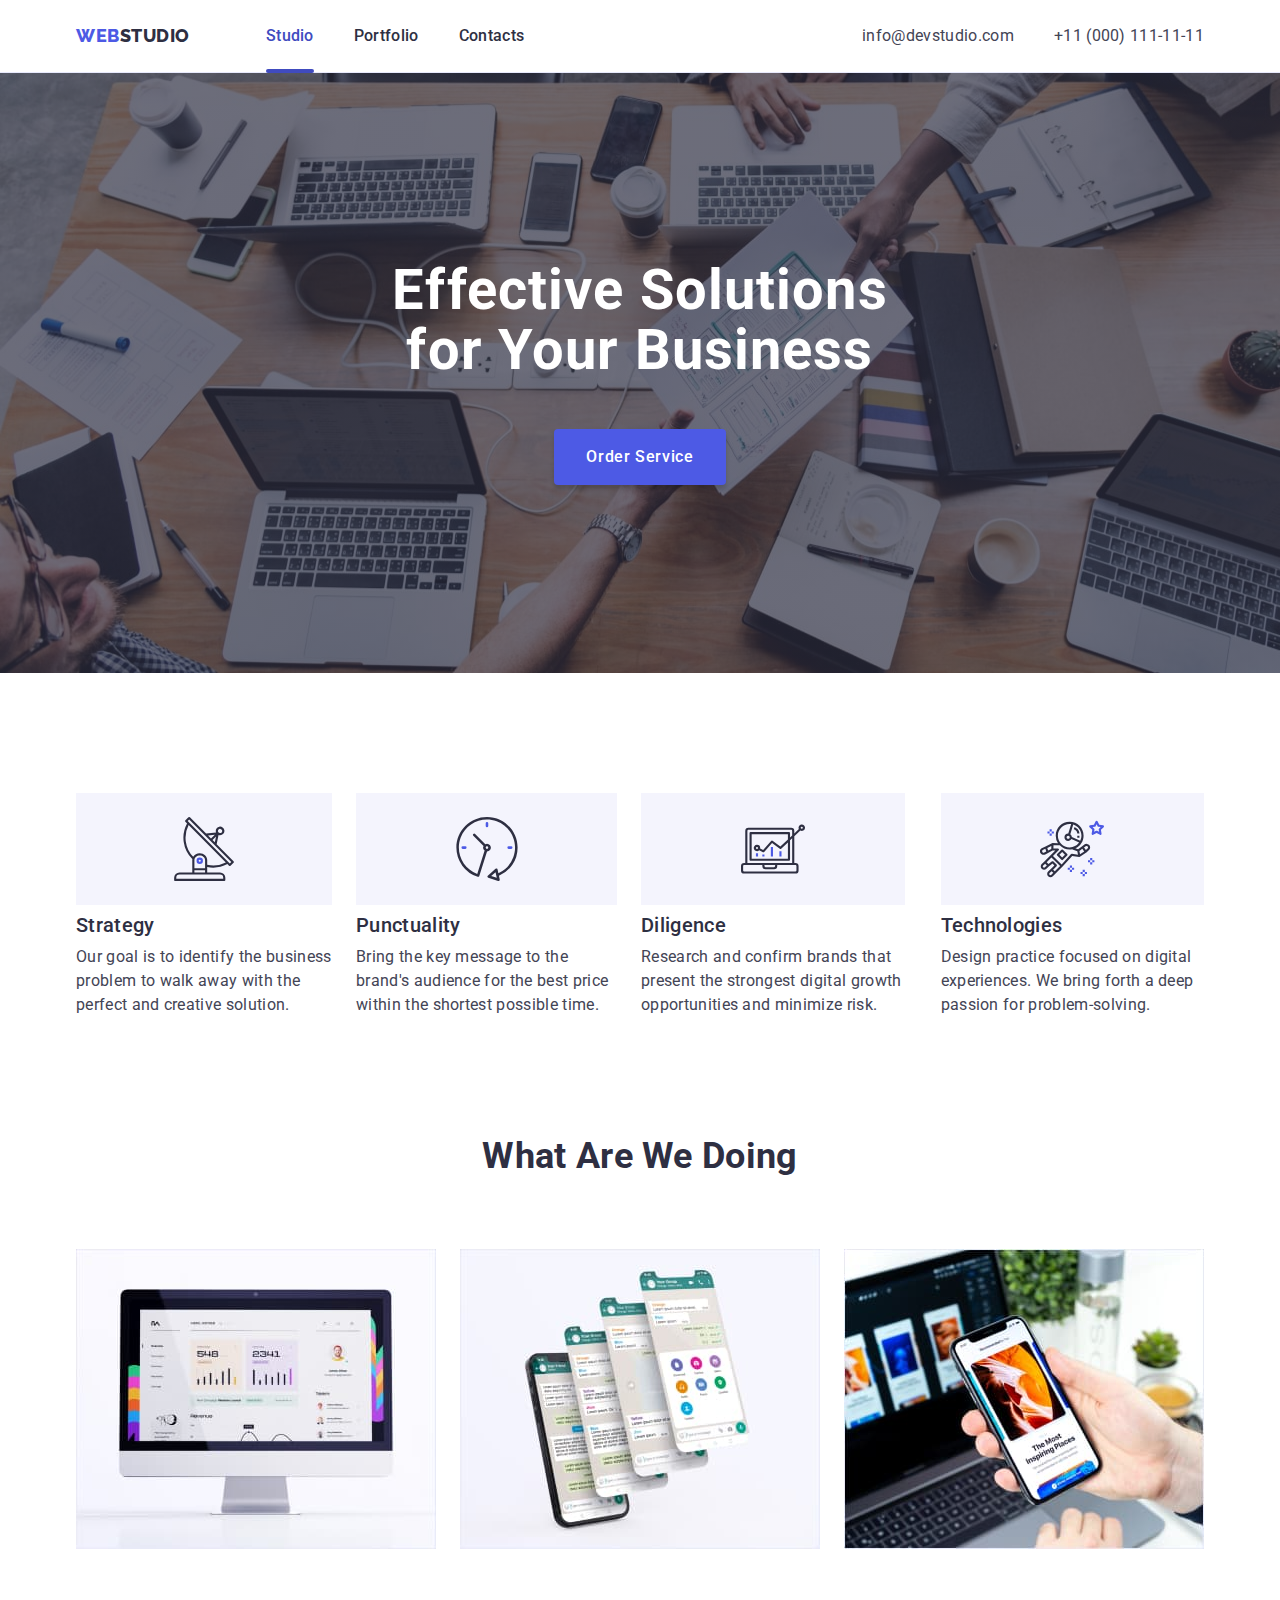
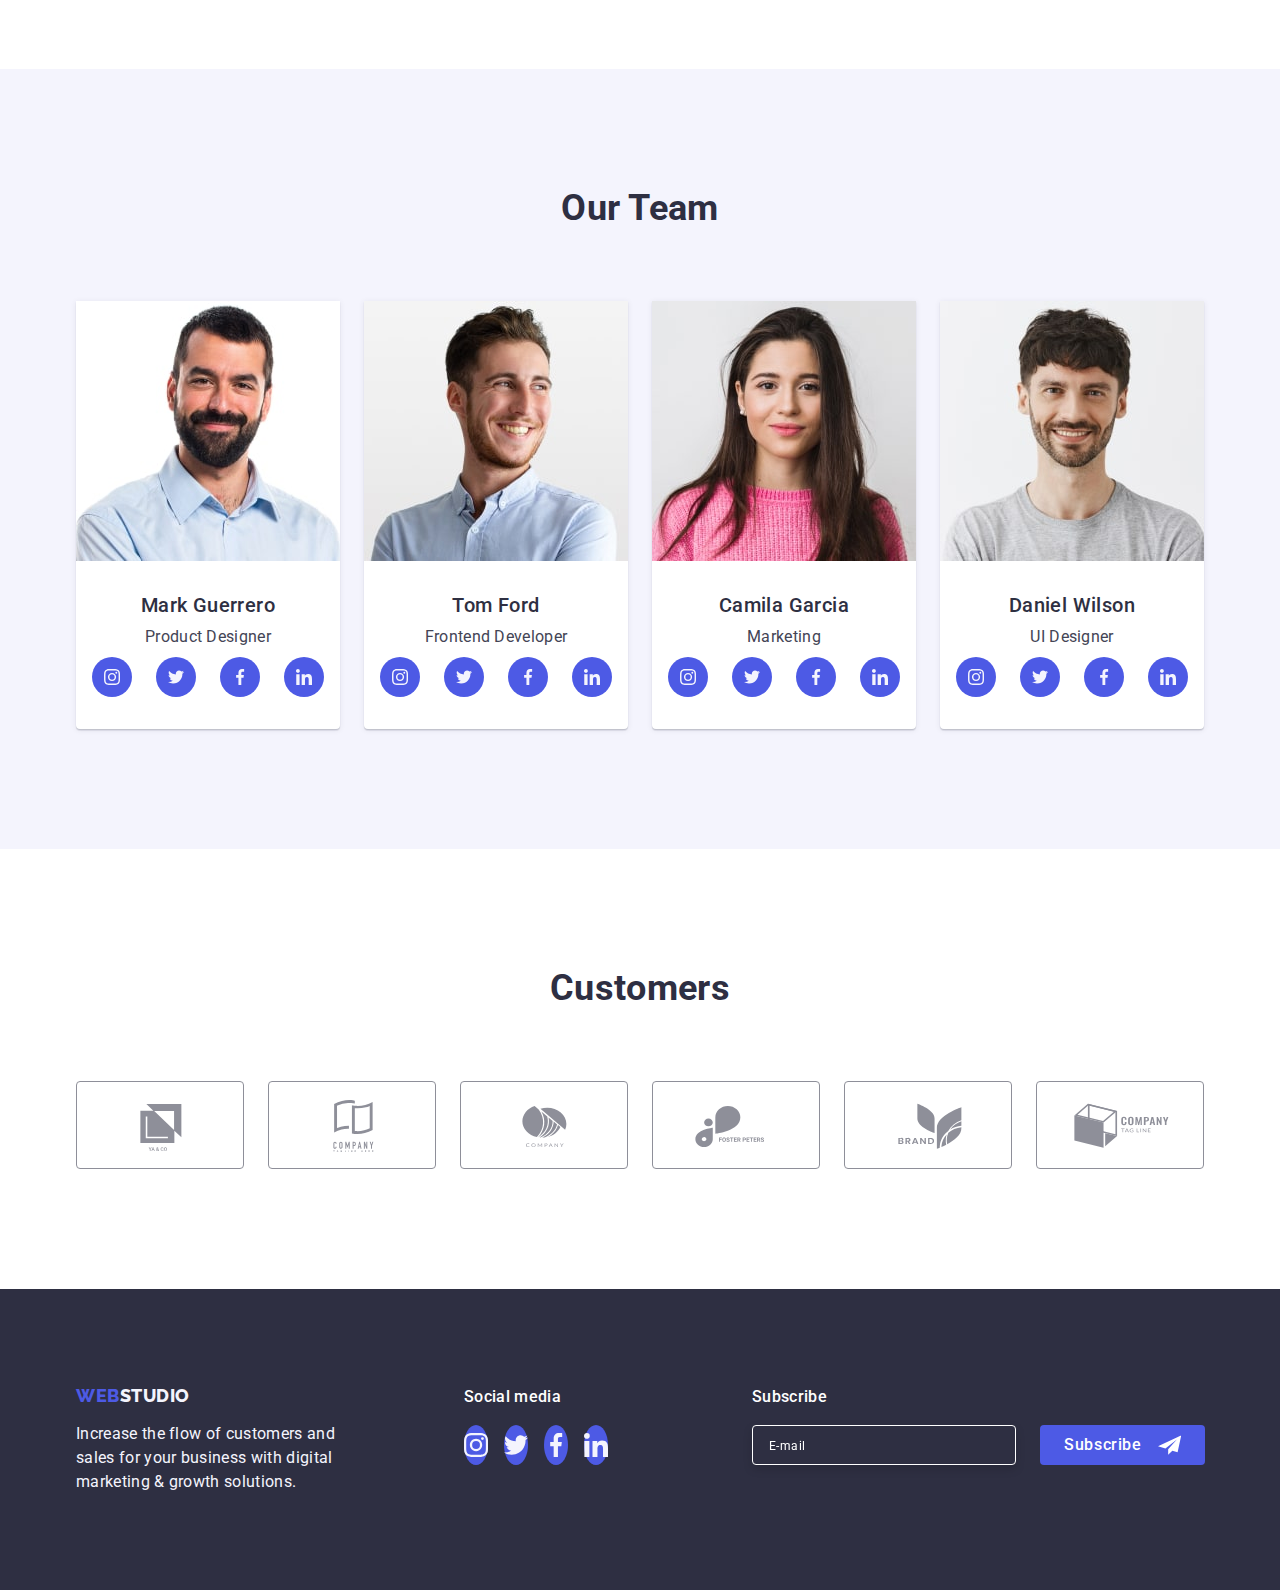
==== commit 86f7ce4e: "hw7" ====
--- a/index.html
+++ b/index.html
@@ -30,19 +30,17 @@
                     <li class="item"><a href="" class="nav-link link header-link">Contacts</a></li>
                 </ul>
             </nav>
-            <button type="button" class="btn-mobile js-open-menu"> <svg width="32" height="22">
-                    <use href="./images/symboldefs.svg#icon-hamburger" class="icon-hamburger"></use>
-
-                </svg> </button>
             <address class="address">
-                <ul class="header-adress list">
+                <ul class="header-adress header-list list">
                     <li class="address-item"><a href="mailto:info@devstudio.com"
                             class="address-link link header-link">info@devstudio.com</a></li>
                     <li class="address-item"><a href="tel:+110001111111" class="address-link link header-link">+11 (000)
                             111-11-11</a></li>
                 </ul>
             </address>
-
+            <button type="button" class="btn-mobile js-open-menu"> <svg width="32" height="22">
+                    <use href="./images/symboldefs.svg#icon-hamburger" class="icon-hamburger"></use>
+                </svg> </button>
         </div>
         <div class="mobile-menu js-menu-container">
             <div class="container mobile-menu-container">
@@ -53,7 +51,7 @@
                 <ul class="list">
                     <li class="item"><a href="./index.html" class="link mobile-nav">Studio</a></li>
                     <li class="item"><a href="./portfolio.html" class="link mobile-nav">Portfolio</a></li>
-                    <li class="item"><a href="" class="link current mobile-nav">Contacts</a></li>
+                    <li class="item"><a href="./index.html" class="link current mobile-nav">Contacts</a></li>
                 </ul>
                 <div>
                     <address class="">
@@ -63,7 +61,6 @@
                                     111-11-11</a></li>
                             <li class="mobile-item"><a href="mailto:info@devstudio.com"
                                     class="link mobile-mail">info@devstudio.com</a></li>
-
                         </ul>
                     </address>
                     <ul class="list mobile-list">
@@ -85,11 +82,8 @@
                                 </svg></a></li>
                     </ul>
                 </div>
-
-            </div>
-
+            </div>
         </div>
-
     </header>
     <!--Секція 1-герой-->
     <main>
@@ -110,7 +104,7 @@
                                 <use href="./images/symboldefs.svg#icon-antenna"></use>
                             </svg>
                         </div>
-                        <h3 class="title">Strategy</h3>
+                        <h3 class="title tablet-title">Strategy</h3>
                         <p class="section-text mobile-text">
                             Our goal is to identify the business problem to walk away with the
                             perfect and creative solution.
@@ -120,7 +114,7 @@
                         <div class="features-icon"><svg width="64" height="64">
                                 <use href="./images/symboldefs.svg#icon-clock"></use>
                             </svg></div>
-                        <h3 class="title">Punctuality</h3>
+                        <h3 class="title tablet-title">Punctuality</h3>
                         <p class="section-text mobile-text">
                             Bring the key message to the brand's audience for the best price
                             within the shortest possible time.
@@ -130,7 +124,7 @@
                         <div class="features-icon"><svg width="64" height="64">
                                 <use href="./images/symboldefs.svg#icon-diagram"></use>
                             </svg></div>
-                        <h3 class="title">Diligence</h3>
+                        <h3 class="title tablet-title">Diligence</h3>
                         <p class="section-text mobile-text">
                             Research and confirm brands that present the strongest digital
                             growth opportunities and minimize risk.
@@ -140,9 +134,8 @@
                         <div class="features-icon"><svg width="64" height="64">
                                 <use href="./images/symboldefs.svg#icon-astronaut"></use>
                             </svg>
-
-                        </div>
-                        <h3 class="title">Technologies</h3>
+                        </div>
+                        <h3 class="title tablet-title">Technologies</h3>
                         <p class="section-text mobile-text">
                             Design practice focused on digital experiences. We bring forth a
                             deep passion for problem-solving.
@@ -154,7 +147,7 @@
         <!--Секція 3-->
         <section class="section section-img">
             <div class="container">
-                <h2 class="title">What are we doing</h2>
+                <h2 class="title team-title">What are we doing</h2>
                 <ul class="main-list list">
                     <li class="main-item">
                         <img srcset="./images/img1@2x.jpg 2x" src="./images/img1.jpg" alt="Сomputer monitor"
@@ -171,11 +164,9 @@
             </div>
         </section>
         <!--Секція 4-->
-
         <section class="section section-team">
             <div class="container team-container">
                 <h2 class="title team-title">Our Team</h2>
-
                 <ul class="main-list list">
                     <li class="team-item">
                         <img srcset="./images/img4@2x.jpg 2x" src="./images/img4.jpg" alt="Mark Guerrero photo"
@@ -310,10 +301,9 @@
                     Increase the flow of customers and sales for your business with digital
                     marketing & growth solutions.
                 </p>
-
             </div>
             <div class="media">
-                <p class="media-text">Social media</p>
+                <p class="media-text social-text">Social media</p>
                 <ul class="list footer-list">
                     <li class="media-item"><a href="" class="media-link"><svg width="24" height="24">
                                 <use href="./images/symboldefs.svg#icon-instagram"></use>
@@ -338,7 +328,6 @@
                             <use href="./images/symboldefs.svg#icon-frame"></use>
                         </svg>
                     </button>
-
                 </form>
             </div>
         </div>
@@ -346,7 +335,6 @@
     <!--Modal-->
     <div class="is-hidden backdrop" data-modal>
         <div class="modal">
-
             <button type="button" class="modal-btn" data-modal-close>
                 <svg width="8" height="8" class="close-icon">
                     <use href="./images/symboldefs.svg#icon-close"></use>
@@ -391,7 +379,6 @@
                 <button type="submit" class="button btn btn-modal">Send</button>
             </form>
         </div>
-
     </div>
     <script src="./js/mobile-menu.js"></script>
     <script src="./js/modal.js"></script>
--- a/css/styles.css
+++ b/css/styles.css
@@ -69,13 +69,30 @@
 .link {
   text-decoration: none;
 }
+.visually-hidden {
+  position: absolute;
+  width: 1px;
+  height: 1px;
+  margin: -1px;
+  border: 0;
+  padding: 0;
+  white-space: nowrap;
+  clip-path: inset(100%);
+  clip: rect(0 0 0 0);
+  overflow: hidden;
+}
 .container {
   width: 100%;
   padding: 0 15px;
   margin: 0 auto;
 }
 /*------------------header----------------*/
-
+.features-icon {
+  display: none;
+}
+.section-img {
+  display: none;
+}
 .header {
   border-bottom: 1px solid var(--color-cornflower);
   box-shadow: 0px 2px 1px rgba(46, 47, 66, 0.08),
@@ -90,17 +107,47 @@
   text-transform: uppercase;
   color: var(--color-iris);
 }
-.header {
+.logo-web {
+  color: var(--color-navy-blue);
+}
+.logo-link {
+  display: block;
   padding-top: 24px;
   padding-bottom: 24px;
 }
 .logo-web {
   color: var(--color-navy-blue);
 }
+.nav-link {
+  font-weight: 500;
+  color: var(--color-navy-blue);
+  padding-top: 24px;
+  padding-bottom: 24px;
+}
+.header-link {
+  font-size: 16px;
+  line-height: 1.5;
+
+  display: block;
+
+  transition: color var(--main-duration-and-function);
+}
+.header-link:hover,
+.header-link:focus {
+  color: var(--color-ocean);
+}
+.address-link {
+  color: var(--color-slate);
+}
 .nav-container {
   display: flex;
   align-items: center;
   justify-content: space-between;
+}
+.header-nav {
+  display: flex;
+  align-items: center;
+  margin-right: auto;
 }
 .btn-mobile {
   height: 22px;
@@ -112,7 +159,6 @@
 .icon-hamburger {
   stroke: var(--color-navy-blue);
 }
-
 .mobile-menu {
   background: var(--color-white);
   box-shadow: 0px 2px 1px rgba(46, 47, 66, 0.08),
@@ -170,7 +216,7 @@
 }
 .mobile-tel {
   font-weight: 700;
-  font-size: 36px;
+  font-size: 24px;
   line-height: 1.11;
 
   text-transform: capitalize;
@@ -185,9 +231,8 @@
 }
 .mobile-list {
   display: flex;
-  gap: 56px;
-}
-
+  gap: 24px;
+}
 .mobile-mail {
   font-weight: 500;
   font-size: 20px;
@@ -195,15 +240,23 @@
 
   color: var(--color-slate);
 }
-
+.site-nav {
+  display: none;
+}
+.header-list {
+  display: none;
+}
+.current {
+  color: var(--color-ocean);
+  position: relative;
+}
 /*---------------------Секція 1-герой------------------*/
-
 .hero {
   margin: 0 auto;
   padding-top: 112px;
   padding-bottom: 112px;
   text-align: center;
-  max-width: 480px;
+  max-width: 428px;
 
   background-color: var(--color-navy-blue);
   background-image: linear-gradient(
@@ -263,23 +316,17 @@
   background-color: var(--color-ocean);
   box-shadow: 0px 4px 4px rgba(0, 0, 0, 0.15);
 }
-
 /* --------------Секція 2---------------- */
 .section {
   padding-top: 96px;
   padding-bottom: 96px;
 }
-
-/* .features-item:not(:last-child) {
-  margin-bottom: 72px;
-} */
 .mobile-text {
   font-weight: 500;
 }
 .team-title {
   margin-bottom: 72px;
 }
-
 /*------------------- Секція 4-------------------- */
 .section-team {
   background-color: var(--color-cloud);
@@ -294,9 +341,6 @@
   box-shadow: 0px 1px 6px rgba(46, 47, 66, 0.08),
     0px 1px 1px rgba(46, 47, 66, 0.16), 0px 2px 1px rgba(46, 47, 66, 0.08);
 }
-/* .team-item:not(:last-child) {
-  margin-bottom: 72px;
-} */
 .main-list {
   display: flex;
   flex-wrap: wrap;
@@ -306,7 +350,6 @@
 .team-item {
   width: 264px;
 }
-
 .team-text {
   padding: 32px 16px;
   text-align: center;
@@ -336,9 +379,8 @@
 }
 .team-item-icon {
   height: 40px;
-  flex-basis: calc((100%-3 * 24px) / 4);
-}
-
+  width: 40px;
+}
 /* ----------------Секція 5----------- */
 .customers-list {
   display: flex;
@@ -373,7 +415,6 @@
 .customers-icon {
   fill: currentColor;
 }
-
 /*------------------ Футер------------------------- */
 .footer {
   background-color: var(--color-navy-blue);
@@ -385,7 +426,7 @@
   color: var(--color-cloud);
 }
 .footer-text {
-  color: var(--color-cornflower);
+  color: var(--color-cloud);
   width: 268px;
 }
 .footer-link {
@@ -439,9 +480,6 @@
   color: var(--color-white);
   margin-bottom: 16px;
 }
-/* .container-subscribe {
-  display: flex;
-} */
 .footer-form {
   display: flex;
   flex-direction: column;
@@ -488,7 +526,6 @@
   outline: none;
   border: 1px solid var(--color-iris);
 }
-
 /* ------------модальне вікно--------- */
 .backdrop {
   position: fixed;
@@ -502,15 +539,15 @@
     visibility var(--main-duration-and-function);
 }
 .backdrop.is-hidden .modal {
-  transform: translate(-50%, -50%) scale(1.2);
+  transform: translate(-50%, -50%);
   transition: transform var(--main-duration-and-function);
 }
 .modal {
   position: absolute;
   top: 50%;
   left: 50%;
-  padding: 72px 24px 24px;
-  transform: translate(-50%, -50%) scale(1.1);
+  padding: 72px 16px 24px;
+  transform: translate(-50%, -50%);
   transition: transform var(--main-duration-and-function);
 
   width: 80%;
@@ -562,9 +599,6 @@
   color: var(--color-navy-blue);
   margin-bottom: 16px;
 }
-/* .modal-form {
-  width: 360px;
-} */
 .form-field {
   display: flex;
   flex-direction: column;
@@ -663,14 +697,17 @@
   display: block;
   margin: 0 auto;
 }
-
 /*-------------- Portfolio------------ */
+.portfolio-section {
+  padding-top: 48px;
+  padding-bottom: 48px;
+}
 .list-button {
   color: var(--color-iris);
   background-color: var(--color-cloud);
 
   border-radius: 4px;
-  padding: 12px 24px;
+  padding: 8px 16px;
   border: 1px solid var(--color-cornflower);
 
   transition: background-color var(--main-duration-and-function),
@@ -688,9 +725,9 @@
 }
 .container-list {
   display: flex;
-  justify-content: center;
-  margin-bottom: 72px;
+  flex-wrap: wrap;
   gap: 24px;
+  margin-bottom: 48px;
 }
 .portfolio-link {
   display: block;
@@ -704,11 +741,11 @@
 .portfolio-list {
   display: flex;
   flex-wrap: wrap;
-  column-gap: 24px;
-  row-gap: 48px;
+  justify-content: center;
+  gap: 48px;
 }
 .portfolio-item {
-  max-width: 360px;
+  max-width: 396px;
 }
 .portfolio-link:hover,
 .portfolio-link:focus {
--- a/css/media.css
+++ b/css/media.css
@@ -1,4 +1,4 @@
-@media screen and (min-width: 480px) {
+@media screen and (min-width: 428px) {
   .container {
     width: 426px;
     margin-left: auto;
@@ -7,19 +7,11 @@
   .modal {
     width: 392px;
   }
-}
-@media screen and (max-width: 767px) {
-  .site-nav {
-    display: none;
-  }
-  .address {
-    display: none;
-  }
-  .features-icon {
-    display: none;
-  }
-  .section-img {
-    display: none;
+  .mobile-tel {
+    font-size: 36px;
+  }
+  .mobile-list {
+    gap: 56px;
   }
 }
 
@@ -28,9 +20,234 @@
     width: 766px;
     margin: 0 auto;
   }
+  .btn-mobile {
+    display: none;
+  }
+  .current::after {
+    content: '';
+    position: absolute;
+    bottom: -1px;
+    left: 0;
+    width: 100%;
+    height: 4px;
+    background-color: var(--color-ocean);
+    border-radius: 2px;
+  }
+  .logo-link {
+    margin-right: 120px;
+  }
+  .site-nav {
+    display: flex;
+    gap: 40px;
+  }
+  .item:not(:last-child) {
+    margin-bottom: 0;
+  }
+
+  .header-adress {
+    display: flex;
+    flex-direction: column;
+    gap: 12px;
+  }
+  .address-link {
+    font-size: 12px;
+    line-height: 1.17;
+
+    letter-spacing: 0.04em;
+  }
+  .title-hero {
+    font-size: 56px;
+    line-height: 1.07;
+    max-width: 496px;
+    margin-bottom: 36px;
+  }
+  .hero {
+    max-width: 768px;
+    background-image: linear-gradient(
+        rgba(46, 47, 66, 0.7),
+        rgba(46, 47, 66, 0.7)
+      ),
+      url(../images/dark-bgtabl.jpg);
+  }
+  @media (min-device-pixel-ratio: 2),
+    (min-resolution: 192dpi),
+    (min-resolution: 2dppx) {
+    .hero {
+      background-image: linear-gradient(
+          rgba(46, 47, 66, 0.7),
+          rgba(46, 47, 66, 0.7)
+        ),
+        url(../images/dark-bg@2xtabl.jpg);
+    }
+  }
+  .main-list {
+    column-gap: 24px;
+    row-gap: 72px;
+  }
+  .features-item {
+    max-width: 356px;
+  }
+  .tablet-title {
+    text-align: start;
+  }
+  .footer-container {
+    display: flex;
+    flex-wrap: wrap;
+    align-items: baseline;
+    column-gap: 24px;
+    row-gap: 72px;
+  }
+  .footer-input {
+    width: 264px;
+  }
+  .web-studio {
+    align-items: normal;
+    margin-bottom: 0;
+    margin-left: 108px;
+  }
+  .media-text {
+    text-align: start;
+  }
+  .media {
+    align-items: normal;
+    margin-bottom: 0;
+    gap: 0;
+  }
+  .container-subscribe {
+    margin-left: 108px;
+  }
+  .customers-list {
+    column-gap: 24px;
+  }
+  .customers-item {
+    width: 168px;
+  }
+  .footer-form {
+    flex-direction: row;
+    gap: 24px;
+  }
+  .modal {
+    width: 408px;
+    padding: 72px 25px 24px 23px;
+  }
+  .container-list {
+    justify-content: center;
+  }
+  .list-button {
+    padding: 12px 24px;
+  }
+  .portfolio-list {
+    justify-content: start;
+    column-gap: 24px;
+    row-gap: 72px;
+  }
+  .portfolio-item {
+    max-width: 356px;
+  }
 }
-@media screen and (min-width: 1200px) {
+
+@media screen and (min-width: 1158px) {
   .container {
     width: 1158px;
   }
+  .logo-link {
+    margin-right: 76px;
+  }
+  .address-link {
+    font-size: 16px;
+    line-height: 1.5;
+    letter-spacing: 0.02em;
+  }
+  .header-adress {
+    flex-direction: row;
+    gap: 40px;
+  }
+  .hero {
+    max-width: 1440px;
+    padding-top: 188px;
+    padding-bottom: 188px;
+    background-image: linear-gradient(
+        rgba(46, 47, 66, 0.7),
+        rgba(46, 47, 66, 0.7)
+      ),
+      url(../images/peopleoffice1.jpg);
+  }
+  @media (min-device-pixel-ratio: 2),
+    (min-resolution: 192dpi),
+    (min-resolution: 2dppx) {
+    .hero {
+      background-image: linear-gradient(
+          rgba(46, 47, 66, 0.7),
+          rgba(46, 47, 66, 0.7)
+        ),
+        url(../images/peopleoffice1@2x.jpg);
+    }
+  }
+  .title-hero {
+    margin-bottom: 48px;
+  }
+  .features-icon {
+    background-color: var(--color-cloud);
+    max-width: 264px;
+    height: 112px;
+
+    display: flex;
+    align-items: center;
+    justify-content: center;
+    margin-bottom: 8px;
+  }
+  .main-list {
+    flex-wrap: nowrap;
+    gap: 24px;
+  }
+  .features-item {
+    flex-basis: calc((100%-3 * 24px) / 4);
+  }
+  .tablet-title {
+    font-weight: 500;
+    font-size: 20px;
+    line-height: 1.2;
+  }
+  .mobile-text {
+    font-weight: 400;
+  }
+  .section {
+    padding-top: 120px;
+    padding-bottom: 120px;
+  }
+  .features-section {
+    padding-bottom: 0;
+  }
+  .section-img {
+    display: flex;
+  }
+  .main-item {
+    flex-basis: calc((100%-2 * 24px) / 3);
+  }
+  .customers-list {
+    flex-wrap: nowrap;
+    gap: 24px;
+  }
+  .footer-container {
+    flex-wrap: nowrap;
+    gap: 0;
+  }
+  .web-studio {
+    margin-left: 0;
+    margin-right: 120px;
+  }
+
+  .container-subscribe {
+    margin-left: 80px;
+  }
+  .portfolio-list {
+    row-gap: 48px;
+  }
+  .portfolio-item {
+    max-width: 360px;
+  }
+  .portfolio-section {
+    padding-top: 100px;
+    padding-bottom: 120px;
+  }
 }
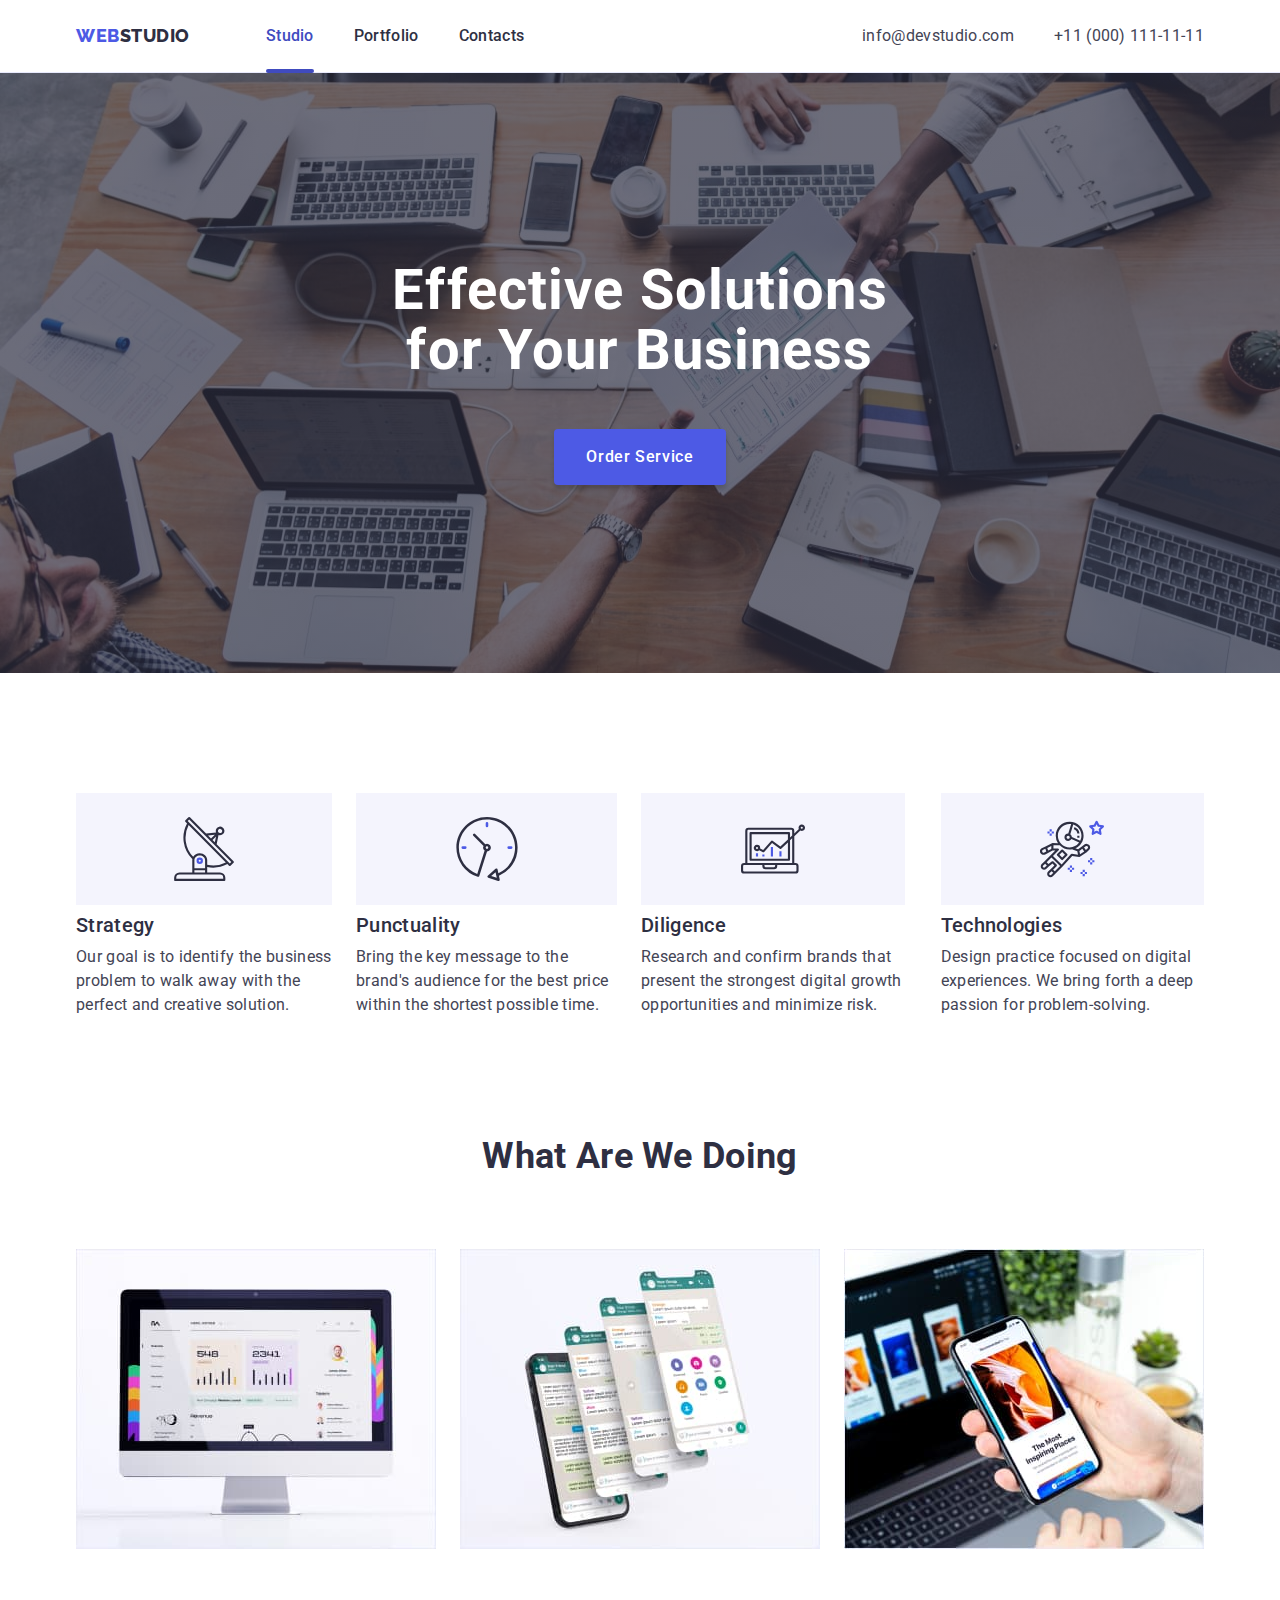
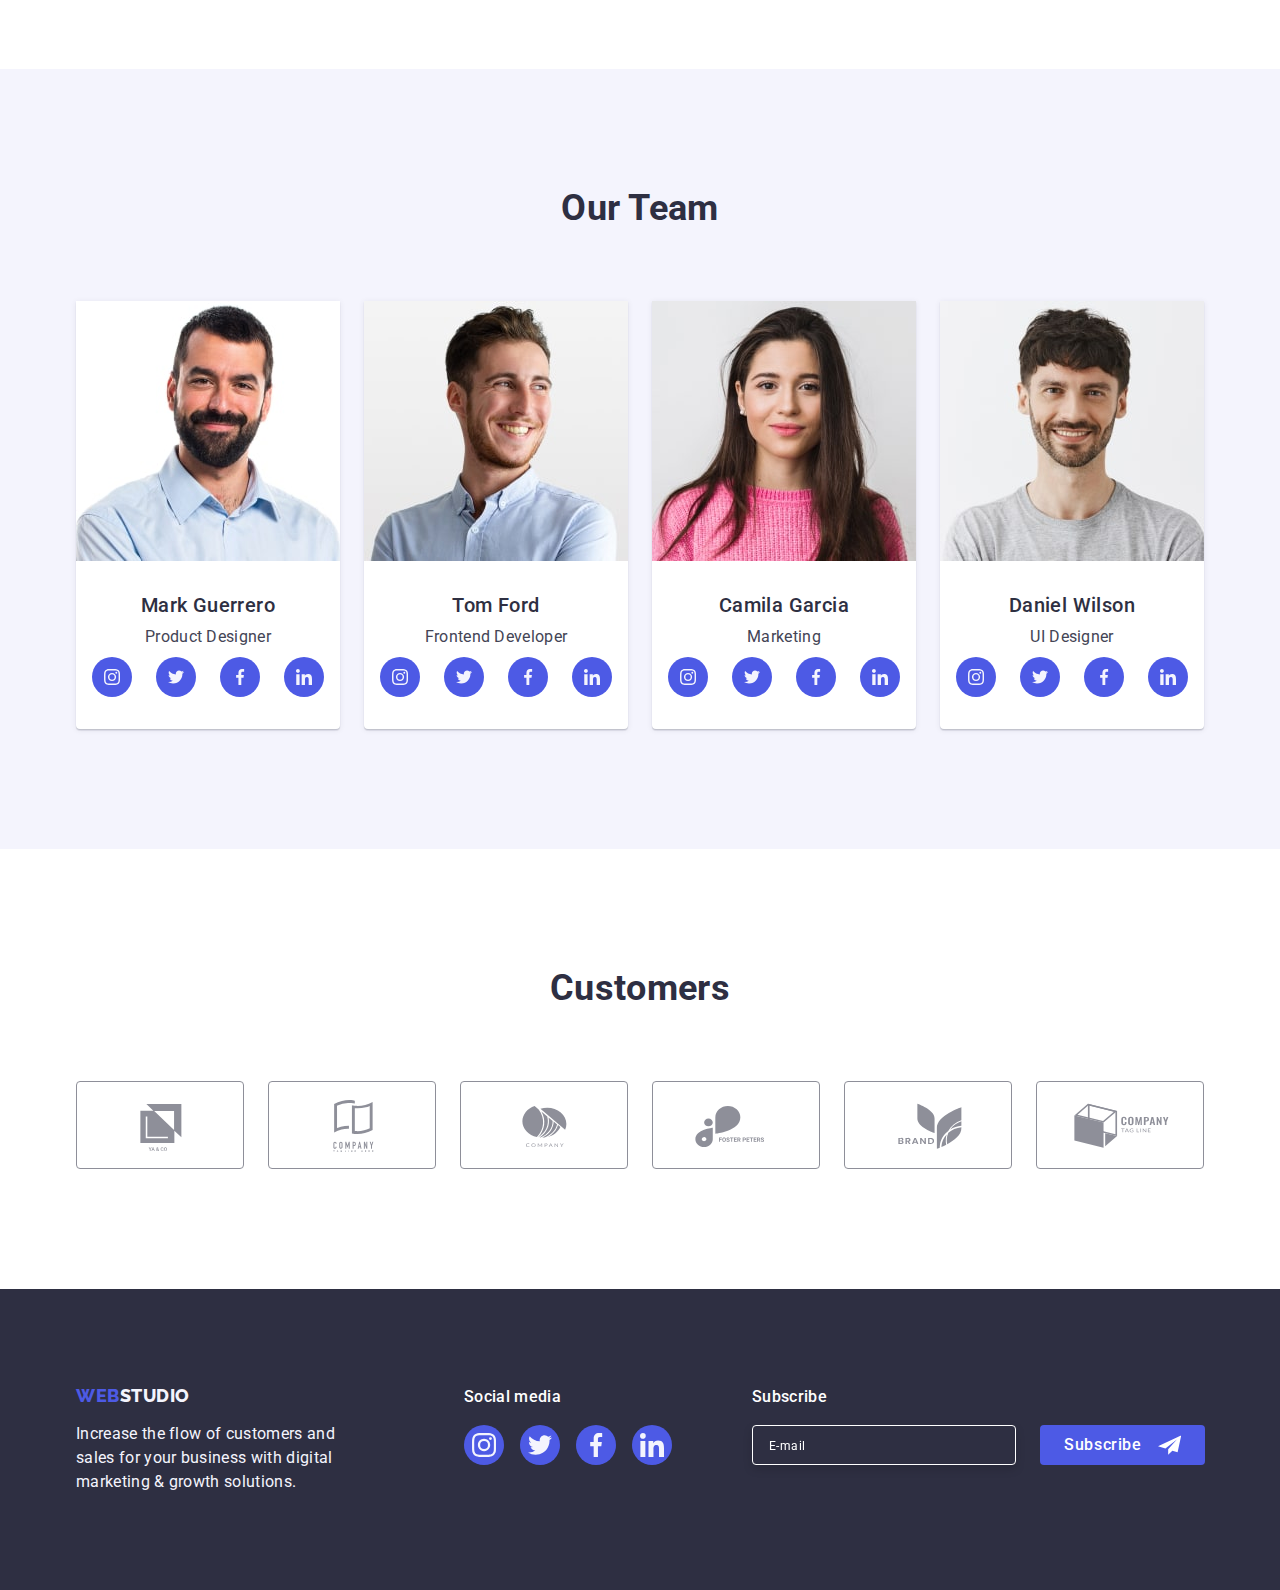
==== commit 6ace038e: "hw" ====
--- a/index.html
+++ b/index.html
@@ -43,7 +43,7 @@
                 </svg> </button>
         </div>
         <div class="mobile-menu js-menu-container">
-            <div class="container mobile-menu-container">
+            <div class="mobile-menu-container">
                 <button type="button" class="btn-mobile-close js-close-menu"><svg width="8" height="8"
                         class="close-icon">
                         <use href="./images/symboldefs.svg#icon-close"></use>
--- a/css/styles.css
+++ b/css/styles.css
@@ -469,7 +469,7 @@
 }
 .media-item {
   height: 40px;
-  flex-basis: calc((100%-16px * 3) / 4);
+  width: 40px;
 }
 .media-text {
   font-weight: 500;
@@ -550,8 +550,8 @@
   transform: translate(-50%, -50%);
   transition: transform var(--main-duration-and-function);
 
-  width: 80%;
-  min-height: 586px;
+  width: 93%;
+
   background-color: #fcfcfc;
   box-shadow: 0px 1px 1px rgba(0, 0, 0, 0.14), 0px 1px 3px rgba(0, 0, 0, 0.12),
     0px 2px 1px rgba(0, 0, 0, 0.2);
--- a/css/media.css
+++ b/css/media.css
@@ -250,4 +250,12 @@
     padding-top: 100px;
     padding-bottom: 120px;
   }
+  .backdrop.is-hidden .modal {
+    transform: translate(-50%, -50%) scale(1.2);
+    transition: transform var(--main-duration-and-function);
+  }
+  .modal {
+    transform: translate(-50%, -50%) scale(1.1);
+    transition: transform var(--main-duration-and-function);
+  }
 }
